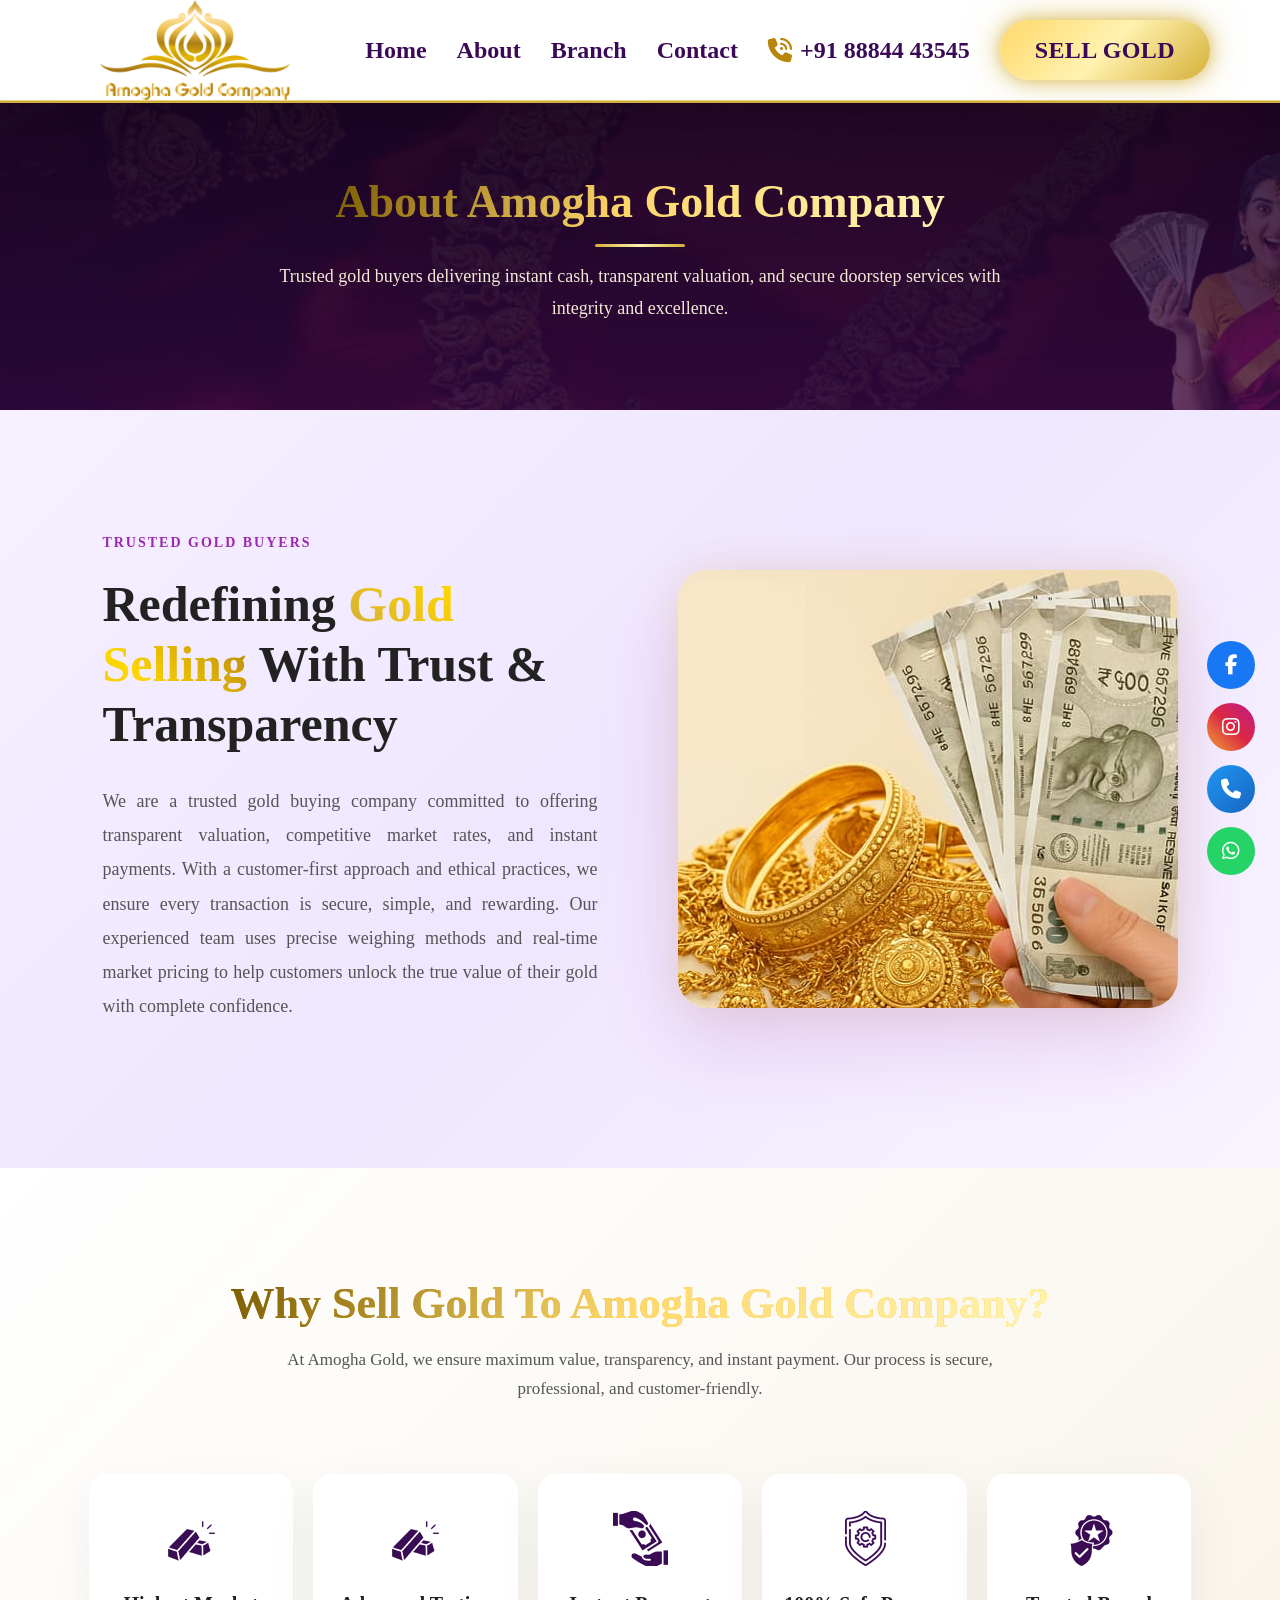
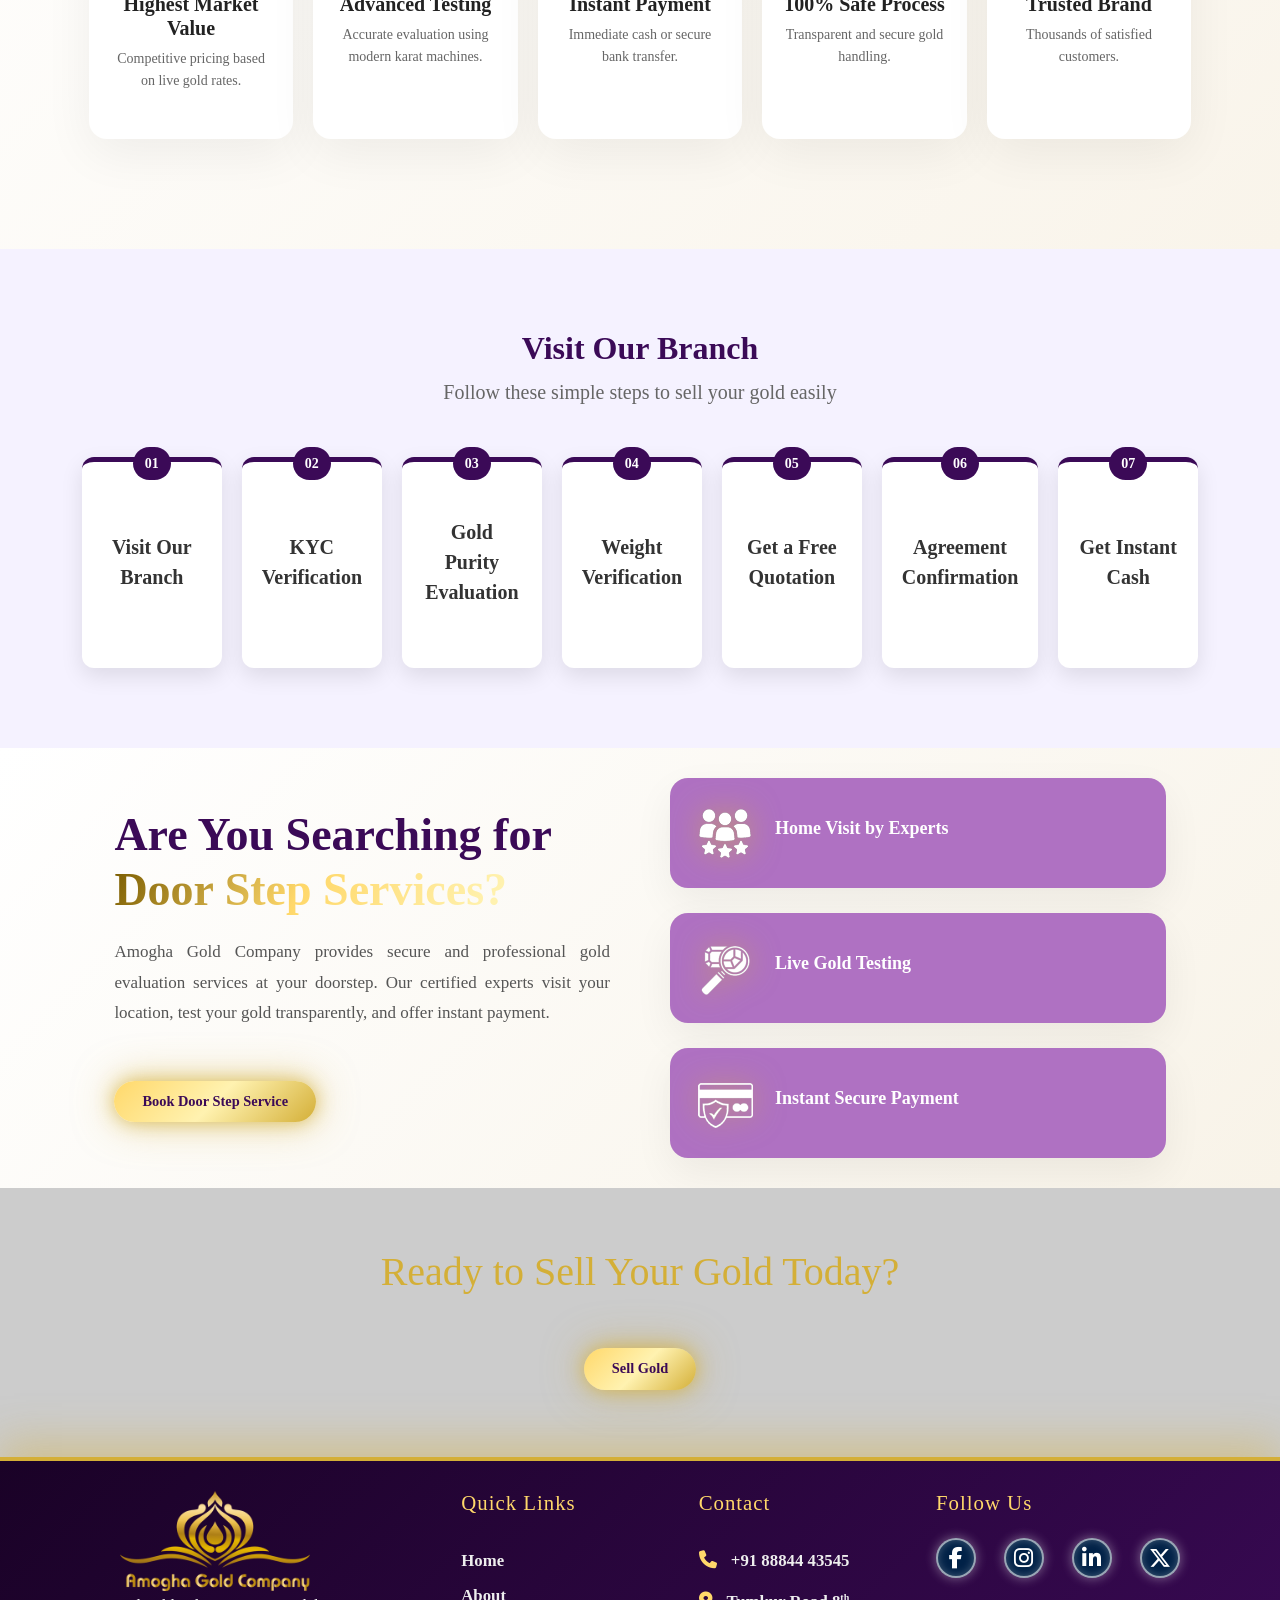
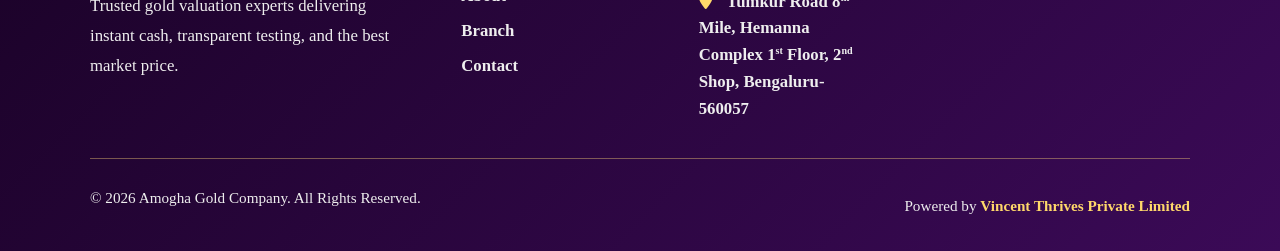
==== about.html @ a2424516 "Add unit-test suite verifying all 16 website-audit points - 78 tests across 16 audit sections (node:" ====
<!DOCTYPE html>
<html lang="en">
<head>
<meta charset="UTF-8">
<meta name="viewport" content="width=device-width, initial-scale=1.0">

<!-- Primary Meta Tags -->
<title>About Us | Trusted Gold Buyers in Bengaluru – Amogha Gold Company</title>
<meta name="description" content="About Amogha Gold Company, trusted gold buyers in Bengaluru offering transparent valuation, advanced karat testing, instant payment & doorstep service.">
<meta name="keywords" content="about Amogha Gold Company, trusted gold buyers Bengaluru, gold valuation experts, gold purity testing, doorstep gold buying">
<meta name="author" content="Amogha Gold Company">
<meta name="robots" content="index, follow">
<meta name="theme-color" content="#3d0b52">
<link rel="canonical" href="https://www.amoghagoldbuyers.com/about.html">
<link rel="icon" type="image/png" href="images/logo.png?v=2">

<!-- Open Graph -->
<meta property="og:type" content="website">
<meta property="og:site_name" content="Amogha Gold Company">
<meta property="og:title" content="About Us | Trusted Gold Buyers in Bengaluru – Amogha Gold Company">
<meta property="og:description" content="Trusted gold buyers in Bengaluru offering transparent valuation, advanced karat testing, instant payment and doorstep service.">
<meta property="og:url" content="https://www.amoghagoldbuyers.com/about.html">
<meta property="og:image" content="https://www.amoghagoldbuyers.com/images/banner-1.jpg">
<meta property="og:image:alt" content="Amogha Gold Company – Gold Buyers in Bengaluru">
<meta property="og:locale" content="en_IN">

<!-- Twitter -->
<meta name="twitter:card" content="summary_large_image">
<meta name="twitter:title" content="About Us | Trusted Gold Buyers in Bengaluru – Amogha Gold Company">
<meta name="twitter:description" content="Transparent valuation, advanced karat testing, instant payment and doorstep gold buying in Bengaluru.">
<meta name="twitter:image" content="https://www.amoghagoldbuyers.com/images/banner-1.jpg">

<!-- Performance: preconnect -->
<link rel="preconnect" href="https://fonts.googleapis.com">
<link rel="preconnect" href="https://fonts.gstatic.com" crossorigin>
<link rel="preconnect" href="https://cdnjs.cloudflare.com" crossorigin>

<!-- Styles -->
<link rel="stylesheet" href="css/index.css">
<link rel="stylesheet" href="css/bootstrap.min.css">
<link rel="stylesheet" href="css/seo.css?v=15">
<link href="https://fonts.googleapis.com/css2?family=Poppins:wght@300;400;600;700&display=swap" rel="stylesheet">

<!-- Font Awesome (non-render-blocking) -->
<link rel="preload" as="style" href="https://cdnjs.cloudflare.com/ajax/libs/font-awesome/4.7.0/css/font-awesome.min.css" onload="this.onload=null;this.rel='stylesheet'">
<link rel="preload" as="style" href="https://cdnjs.cloudflare.com/ajax/libs/font-awesome/6.5.0/css/all.min.css" onload="this.onload=null;this.rel='stylesheet'">
<noscript>
  <link rel="stylesheet" href="https://cdnjs.cloudflare.com/ajax/libs/font-awesome/4.7.0/css/font-awesome.min.css">
  <link rel="stylesheet" href="https://cdnjs.cloudflare.com/ajax/libs/font-awesome/6.5.0/css/all.min.css">
</noscript>

<!-- Google Analytics (GA4) — replace G-XXXXXXXXXX with your Measurement ID -->
<script async src="https://www.googletagmanager.com/gtag/js?id=G-XXXXXXXXXX"></script>
<script>
  window.dataLayer = window.dataLayer || [];
  function gtag(){dataLayer.push(arguments);}
  gtag('js', new Date());
  gtag('config', 'G-XXXXXXXXXX');
</script>

<!-- Structured Data (JSON-LD) -->
<script type="application/ld+json">
{
  "@context": "https://schema.org",
  "@type": "JewelryStore",
  "@id": "https://www.amoghagoldbuyers.com/#business",
  "name": "Amogha Gold Company",
  "image": "https://www.amoghagoldbuyers.com/images/logo.png",
  "url": "https://www.amoghagoldbuyers.com/",
  "telephone": "+91-88844-43545",
  "priceRange": "₹₹",
  "description": "Trusted gold buyers in Bengaluru offering transparent valuation, best market rates, instant cash, pledged-gold release and doorstep service.",
  "address": {
    "@type": "PostalAddress",
    "streetAddress": "Tumkur Road, 8th Mile, Hemanna Complex, 1st Floor, 2nd Shop",
    "addressLocality": "Bengaluru",
    "addressRegion": "Karnataka",
    "postalCode": "560057",
    "addressCountry": "IN"
  },
  "geo": { "@type": "GeoCoordinates", "latitude": 13.0458177, "longitude": 77.5047714 },
  "openingHoursSpecification": [{
    "@type": "OpeningHoursSpecification",
    "dayOfWeek": ["Monday","Tuesday","Wednesday","Thursday","Friday","Saturday"],
    "opens": "10:00",
    "closes": "20:00"
  }]
}
</script>
</head>

<body>

<header class="luxury-header">
  <div class="header-container">

    <a href="index.html" class="logo-area home-link">
     <img src="images/logo.png?v=2" class="header-logo" width="250" height="100" decoding="async" fetchpriority="high"  alt="Amogha Gold Company Logo">
    </a>

    <!-- MOBILE MENU BUTTON -->
    <div class="menu-toggle" id="menuToggle">
      <span></span>
      <span></span>
      <span></span>
    </div>

    <!-- MENU -->
    <nav class="nav-menu" id="mobileMenu">
      <a href="index.html">Home</a>
      <a href="about.html">About</a>
      <a href="branch.html">Branch</a>
      <a href="contact.html">Contact</a>
      <a href="tel:+918884443545" class="header-phone"><i class="fa-solid fa-phone-volume"></i> +91 88844 43545</a>
      <a href="tel:+918884443545" class="header-btn">SELL GOLD</a>
    </nav>

  </div>
</header>

<!-- HERO SECTION -->
<section class="about-hero">
  <div class="hero-content">
    <h1><span class="gold-text">About Amogha Gold Company</span></h1>
    <p>
      Trusted gold buyers delivering instant cash, transparent valuation,
      and secure doorstep services with integrity and excellence.
    </p>
  </div>
</section>

<section class="luxury-about">

  <div class="luxury-container">

    <!-- LEFT CONTENT -->
    <div class="luxury-content">

      <span class="luxury-tag">Trusted Gold Buyers</span>

      <h2 class="lux-heading">
        Redefining <span class="gold-text">Gold Selling</span>
        With Trust &amp; Transparency
      </h2>

      <p>
        We are a trusted gold buying company committed to offering transparent valuation, competitive market rates, and
        instant payments. With a customer-first approach and ethical practices, we ensure every transaction is secure, simple,
        and rewarding. Our experienced team uses precise weighing methods and real-time market pricing to help customers
        unlock the true value of their gold with complete confidence.
      </p>
    </div>

    <!-- RIGHT IMAGE -->
    <div class="luxury-image">
      <div class="image-wrapper">
        <img src="images/inside-about.jpg" alt="Inside Amogha Gold Company – transparent gold valuation and testing in Bengaluru" width="500" height="438" loading="lazy" decoding="async">
      </div>
    </div>

  </div>

</section>

<section class="why-sell-gold">
  <div class="container">

    <div class="section-header">
       <h2><span class="gold-text">Why Sell Gold To Amogha Gold Company?</span></h2>
      <p>
        At Amogha Gold, we ensure maximum value, transparency, and instant payment.
        Our process is secure, professional, and customer-friendly.
      </p>
    </div>

    <div class="sell-row">

      <div class="sell-card">
        <div class="icon">
          <img src="images/abt-icon-1.png" alt="Highest market value for gold" width="55" height="55" loading="lazy" decoding="async">
        </div>
        <h4>Highest Market Value</h4>
        <p>Competitive pricing based on live gold rates.</p>
      </div>

      <div class="sell-card">
        <div class="icon">
          <img src="images/abt-icon-2.png" alt="Advanced karat gold testing" width="55" height="55" loading="lazy" decoding="async">
        </div>
        <h4>Advanced Testing</h4>
        <p>Accurate evaluation using modern karat machines.</p>
      </div>

      <div class="sell-card">
        <div class="icon">
          <img src="images/abt-icon-3.png" alt="Instant payment for gold" width="55" height="55" loading="lazy" decoding="async">
        </div>
        <h4>Instant Payment</h4>
        <p>Immediate cash or secure bank transfer.</p>
      </div>

      <div class="sell-card">
        <div class="icon">
          <img src="images/abt-icon-4.png" alt="100% safe gold handling process" width="55" height="55" loading="lazy" decoding="async">
        </div>
        <h4>100% Safe Process</h4>
        <p>Transparent and secure gold handling.</p>
      </div>

      <div class="sell-card">
        <div class="icon">
          <img src="images/abt-icon-5.png" alt="Trusted gold buying brand" width="55" height="55" loading="lazy" decoding="async">
        </div>
        <h4>Trusted Brand</h4>
        <p>Thousands of satisfied customers.</p>
      </div>

    </div>

  </div>
</section>

<section class="amogha-process">
  <div class="container">

    <h2 class="amogha-title">Visit Our Branch</h2>
    <p class="amogha-subtitle">Follow these simple steps to sell your gold easily</p>

    <div class="amogha-steps">

      <div class="amogha-step">
        <div class="amogha-number">01</div>
        <p>Visit Our Branch</p>
      </div>

      <div class="amogha-step">
        <div class="amogha-number">02</div>
        <p>KYC Verification</p>
      </div>

      <div class="amogha-step">
        <div class="amogha-number">03</div>
        <p>Gold Purity Evaluation</p>
      </div>

      <div class="amogha-step">
        <div class="amogha-number">04</div>
        <p>Weight Verification</p>
      </div>

      <div class="amogha-step">
        <div class="amogha-number">05</div>
        <p>Get a Free Quotation</p>
      </div>

      <div class="amogha-step">
        <div class="amogha-number">06</div>
        <p>Agreement Confirmation</p>
      </div>

      <div class="amogha-step">
        <div class="amogha-number">07</div>
        <p>Get Instant Cash</p>
      </div>

    </div>

  </div>
</section>

<section class="doorstep-service">
  <div class="container">

    <div class="doorstep-content">

      <!-- LEFT SIDE -->
      <div class="door-left">
        <h2>Are You Searching for <span class="gold-text">Door Step Services?</span></h2>
        <p>
          Amogha Gold Company provides secure and professional gold evaluation
          services at your doorstep. Our certified experts visit your location,
          test your gold transparently, and offer instant payment.
        </p>

        <a href="contact.html" class="lux-shine-btn premium-btn">Book Door Step Service</a>
      </div>

      <!-- RIGHT SIDE -->
      <div class="door-right">

        <div class="service-card">
          <img src="images/icon-1.png" alt="Home visit by gold experts" width="60" height="60" loading="lazy" decoding="async">
          <h4>Home Visit by Experts</h4>
        </div>

        <div class="service-card">
          <img src="images/icon-2.png" alt="Live gold testing at your doorstep" width="60" height="60" loading="lazy" decoding="async">
          <h4>Live Gold Testing</h4>
        </div>

        <div class="service-card">
          <img src="images/icon-3.png" alt="Instant secure payment at your doorstep" width="60" height="60" loading="lazy" decoding="async">
          <h4>Instant Secure Payment</h4>
        </div>

      </div>

    </div>

  </div>
</section>



<!-- STORY SECTION -->
<!-- <section class="about-story">
  <div class="about-container">
    <div class="about-image">
      <img src="images/about-gold.jpg" alt="Amogha Gold">
    </div>
    <div class="about-text">
      <h2>Our Legacy of Trust & Transparency</h2>
      <p>
        At Amogha Gold Company, we believe gold represents trust,
        security, and value. We ensure transparent evaluation and
        fair pricing based on live market rates.
      </p>
      <p>
        Our expert team provides safe gold testing, instant payments,
        and professional service both at our branch and doorstep.
      </p>
    </div>
  </div>
</section> -->

<!-- FEATURES SECTION -->
<!-- <section class="about-features">

  <div class="feature-box">
    <h3>100% Transparent Valuation</h3>
    <p>Live gold rate pricing with zero hidden charges.</p>
  </div>

  <div class="feature-box">
    <h3>Instant Cash Payment</h3>
    <p>Immediate payment after secure gold evaluation.</p>
  </div>

  <div class="feature-box">
    <h3>Doorstep Services</h3>
    <p>Safe gold testing at your home with complete privacy.</p>
  </div>

</section> -->

<!-- VISION & MISSION -->
<!-- <section class="vision-mission">

  <div class="vm-box">
    <h2>Our Vision</h2>
    <p>
      To become the most trusted gold buying company by delivering secure,
      ethical, and transparent financial solutions.
    </p>
  </div>

  <div class="vm-box">
    <h2>Our Mission</h2>
    <p>
      To provide fair valuation, instant liquidity, and premium service
      with honesty and professionalism.
    </p>
  </div>

</section> -->

<!-- CTA -->
<section class="about-cta">
  <h2>Ready to Sell Your Gold Today?</h2>
  <a href="tel:+918884443545" class="lux-shine-btn premium-btn">Sell Gold</a>
</section>

<!-- JS LINK -->
<script src="js/index.js" defer></script>



<footer class="lux-footer">

  <div class="lux-footer-wrap">

    <!-- BRAND -->
   <div class="footer-brand">
      <img src="images/logo.png?v=2" alt="Amogha Gold Company" class="footer-logo" width="250" height="100" loading="lazy" decoding="async"><br>
    
      <p>
        Trusted gold valuation experts delivering instant cash,
        transparent testing, and the best market price.
      </p>
    </div>

    <!-- QUICK LINKS -->
    <div class="footer-links">
      <h4>Quick Links</h4> 
      <a href="index.html">Home</a>
      <a href="about.html">About</a>
      <a href="branch.html">Branch</a>
      <a href="contact.html">Contact</a>
    </div>

    <!-- SERVICES -->
    <!-- CONTACT INFO -->
<div class="footer-contact">
  <h4>Contact</h4>

  <a href="tel:+918884443545">
    <i class="fa-solid fa-phone"></i> +91 88844 43545
  </a>

  <!-- <a href="mailto:info@amoghgoldcompany.com">
    <i class="fa-solid fa-envelope"></i>Email
  </a> -->

  <a href="#">
  <i class="fa-solid fa-location-dot"></i>
  Tumkur Road 8<sup>th</sup> Mile, Hemanna Complex 1<sup>st</sup> Floor, 2<sup>nd</sup> Shop, Bengaluru-560057
</a>

</span>
</div>


    <!-- SOCIAL -->
    <div class="footer-social">
      <h4>Follow Us</h4>
      <div class="social-icons">
        <a href="#"><i class="fa-brands fa-facebook-f"></i></a>
        <a href="#"><i class="fa-brands fa-instagram"></i></a>
        <a href="#"><i class="fa-brands fa-linkedin-in"></i></a>
        <a href="#"><i class="fa-brands fa-x-twitter"></i></a>
                 
      </div>
      </div>

  </div>

  <!-- BOTTOM BAR -->
  <div class="footer-bottom">
    <p>© 2026 Amogha Gold Company. All Rights Reserved.</p>
    <span>
      Powered by
      <a href="https://vincentthrives.com" target="_blank" class="site-link">
        <strong>Vincent Thrives Private Limited</strong>
      </a>
    </span>
  </div>

</footer>

<!-- FLOATING SOCIAL ICONS -->
<div class="social-float" aria-label="Quick contact">
  <a href="https://www.facebook.com/profile.php?id=61590676443915" class="sf-fb" target="_blank" rel="noopener" aria-label="Facebook"><i class="fa-brands fa-facebook-f"></i></a>
  <a href="https://www.instagram.com/amoghagoldcompanypvtltd/" class="sf-ig" target="_blank" rel="noopener" aria-label="Instagram"><i class="fa-brands fa-instagram"></i></a>
  <a href="tel:+918884443545" class="sf-call" aria-label="Call us"><i class="fa-solid fa-phone"></i></a>
  <a href="https://wa.me/+918884443545" target="_blank" rel="noopener" class="wa-link" aria-label="WhatsApp"><div class="waicon"><i class="fa-brands fa-whatsapp" title="WhatsApp"></i><span class="sr-only">WhatsApp</span></div></a>
</div>



</body>
</html>
---- css/index.css ----
:root{
  --purple:#b36ddb;
  --dark:#050008;
  --gold: linear-gradient(
    120deg,
    #7a5c00,
    #ffd86a,
    #fff2b0,
    #d4af37,
    #b8962e,
    #fff2b0,
    #ffd86a
  );
}

.header-btn,
.lux-shine-btn,
.pro-btn,
.reverse-btn,
.about-pro-btn,
.lux-btn,
.cash-btn,
.cash-creative-btn {
  color:#3b0a57 !important;
  text-decoration:none;
}

/* hover */
.header-btn:hover,
.lux-shine-btn:hover,
.pro-btn:hover,
.reverse-btn:hover,
.about-pro-btn:hover,
.lux-btn:hover,
.cash-btn:hover,
.cash-creative-btn:hover {
  color:#3b0a57 !important;
}

/* click / focus (THIS removes blue) */
.header-btn:active,
.header-btn:focus,
.lux-shine-btn:active,
.lux-shine-btn:focus,
.pro-btn:active,
.pro-btn:focus,
.reverse-btn:active,
.reverse-btn:focus,
.about-pro-btn:active,
.about-pro-btn:focus,
.lux-btn:active,
.lux-btn:focus,
.cash-btn:active,
.cash-btn:focus,
.cash-creative-btn:active,
.cash-creative-btn:focus {
  color:#3b0a57 !important;
  outline:none;
  box-shadow:none;
}

.header-btn{
  position:relative;
  overflow:hidden;
}

/* Shine sweep */
.header-btn::before{
  content:"";
  position:absolute;
  top:0;
  left:-120%;
  width:120%;
  height:100%;
  background:linear-gradient(
    120deg,
    transparent,
    rgba(255,255,255,.85),
    transparent
  );
  animation:headerShine 2.8s infinite;
}

@keyframes headerShine{
  0%{ left:-120%; }
  50%{ left:120%; }
  100%{ left:120%; }
}



/* ===== EMPRINT LUXURY FONT FAMILY ===== */

@font-face {
  font-family: "EMprint";
  src: url("../fonts/EMprint-Light.woff2") format("woff2");
  font-weight: 300;
  font-style: normal;
}

@font-face {
  font-family: "EMprint";
  src: url("../fonts/EMprint-Regular.woff2") format("woff2");
  font-weight: 400;
  font-style: normal;
}

@font-face {
  font-family: "EMprint";
  src: url("../fonts/EMprint-Semibold.woff2") format("woff2");
  font-weight: 600;
  font-style: normal;
}

@font-face {
  font-family: "EMprint";
  src: url("../fonts/EMprint-Bold.woff2") format("woff2");
  font-weight: 700;
  font-style: normal;
} 


*{
  margin:0;
  padding:0;
  box-sizing:border-box;
  font-family: "EMprint";

}
h1,h2,h3,h4{
  font-weight:700;
}

p,span,a{
  font-weight:400;
}

.small-text{
  font-weight:300;
}


body{
  background:black;
  color:white;
}

/* GOLD SHINE */
.gold-text{
  background:var(--gold);
  background-size:300%;
  -webkit-background-clip:text;
  -webkit-text-fill-color:transparent;
  animation:shine 5s linear infinite;
  font-weight:700;
}

.gold-btn{
  background:var(--gold);
  background-size:300%;
  animation:shine 5s linear infinite;
  color:black;
  padding:14px 40px;
  border:none;
  border-radius:30px;
  font-weight:700;
  cursor:pointer;
  box-shadow:0 0 12px rgba(255,215,120,.7);
}

@keyframes shine{
  0%{background-position:0%}
  100%{background-position:300%}
}

/* NAVBAR */
.navbar{
  background:linear-gradient(90deg,var(--purple),#7b18a9);
  padding:25px 80px;
  display:flex;
  justify-content:space-between;
  align-items:center;
  box-shadow:0 4px 25px rgba(0,0,0,.6);
}

/* LOGO BIGGER */
.logo{
  font-size:2.2rem;
  letter-spacing:2px;
}
.home-link{
  text-decoration:none;
  display:flex;
  align-items:center;
  gap:12px;
}

.home-link:hover{
  transform:scale(1.05);
}

/* MENU STYLE */
.menu{
  display:flex;
  gap:45px;
}

.menu a{
  position:relative;
  color:white;
  font-size:1.2rem;
  font-weight:600;
  text-decoration:none;
  padding:6px 0;
  transition:.3s ease;
}

/* GOLD UNDERLINE ANIMATION */
.menu a::after{
  content:"";
  position:absolute;
  left:0;
  bottom:-6px;
  width:0%;
  height:3px;
  background:linear-gradient(90deg,#ffd86a,#d4af37);
  box-shadow:0 0 12px #ffd86a;
  transition:.4s ease;
}


/* ===== HEADER SCROLL EFFECT ===== */

.luxury-header.scrolled{
  background:linear-gradient(90deg,#3b0a57,#6B2F8A);
  backdrop-filter:none;
  padding:0px 0;
  border-bottom:2px solid #d4af37;
  box-shadow:0 8px 35px rgba(212,175,55,.4);
}

/* Shrink header content slightly */
.luxury-header.scrolled .header-container{
  padding:0px 70px;
}

.luxury-header.scrolled .logo{
  font-size:1.7rem;
}

.luxury-header.scrolled .header-logo{
  width:38px;
  height:38px;
}

/* ===== ULTRA LUXURY SCROLL EFFECT ===== */

.luxury-header.scrolled{
  background:linear-gradient(90deg,#2a053f,#6B2F8A);
  padding:0px 0;
  border-bottom:3px solid #d4af37;
  box-shadow:
    0 10px 40px rgba(212,175,55,.6),
    inset 0 -2px 10px rgba(255,215,120,.4);
  transform:translateY(0);
  animation:slideDown .45s ease;
}

/* Smooth drop animation */
@keyframes slideDown{
  from{
    transform:translateY(-25px);
    opacity:0;
  }
  to{
    transform:translateY(0);
    opacity:1;
  }
}

/* Logo shrink + glow */
.luxury-header.scrolled .header-logo{
      width: 250px;
    height: 100px;
    object-fit: contain;
 
}

.luxury-header.scrolled .logo{
  font-size:2.0rem;
}

/* Menu glow on scroll */
.luxury-header.scrolled .nav-menu a{
  color:#ffd86a
}

.luxury-header.scrolled .nav-menu a:hover{
  text-shadow:0 0 12px #ffd86a;
}

/* SELL NOW becomes royal CTA */
.luxury-header.scrolled .header-btn{
  box-shadow:
    0 0 18px rgba(212,175,55,.9),
    0 0 45px rgba(212,175,55,.7);
  transform:scale(1.05);
}
/* ===== FORCE SCROLL COLOR CHANGE ===== */

.luxury-header{
  position:fixed;
  top:0;
  width:100%;
  z-index:999;
  backdrop-filter:blur(12px);
  background:rgba(10,0,20,0.6);
  transition:all .4s ease;
}

/* THIS WILL DEFINITELY CHANGE COLOR */
.luxury-header.scrolled{
  background:#3b0a57 !important;   /* solid purple */
  backdrop-filter:none !important; /* remove glass */
  border-bottom:3px solid #d4af37;
  box-shadow:0 8px 30px rgba(212,175,55,.5);
}




/* ================= BANNER SLIDER ================= */

.slide::before{
  content:"";
  position:absolute;
  inset:0;
  background:
    linear-gradient(
      rgba(0, 0, 0, 0),
      rgba(59, 10, 87, 0)
    );
}

.slideContent{
 animation: fadeUp 2.8s ease;
}

@keyframes fadeUp{
  from{
    opacity:0;
    transform:translateY(50px);
  }
  to{
    opacity:1;
    transform:translateY(0);
  }
}

.slider{
  position:relative;
  height:100vh;   /* FULL SCREEN */
  width:100%;
  overflow:hidden;
}


.slide{
  position:absolute;
  width:100%;
  height:100%;
  background-size:cover;
  background-position:center;
  opacity:0;
  transition:opacity 1s ease;
  display:flex;
  align-items:center;
  justify-content:flex-start;
  padding-left:80px;
}

.slide.active{
  opacity:1;
}

.slide::before{
  content:"";
  position:absolute;
  inset:0;
}

.slideContent{
  position:relative;
  text-align:left;
  z-index:2;
  max-width:600px;
}

.slideContent h2{
  font-size:4.0rem;
  margin-bottom:15px;
}

.white{
  color:white;
}

.slideContent p{
  font-size:1.2rem;
  color:#eee;
}

.hero p{
  margin:20px 0;
  max-width:600px;
  font-size: 30px;
}

/* ===== SLIDER CONTROLS ===== */

.slider-controls{
  position:absolute;
  top:50%;
  width:100%;
  display:flex;
  justify-content:space-between;
  padding:0 50px;
  transform:translateY(-50%);
  z-index:20;
}

.slider-controls button{
  width:50px;
  height:50px;
  border-radius:50%;
  border:2px solid #ffd86a;

  background:transparent;   /* transparent default */
  color:#ffd86a;            /* gold icon */

  font-size:22px;
  cursor:pointer;
  transition:.35s ease;
}

/* HOVER EFFECT */
.slider-controls button:hover{
  background:#ffd86a;       /* gold background */
  color:#3b0a57;            /* purple icon */
  transform:scale(1.15);
  box-shadow:0 0 25px rgba(212,175,55,.9);
}
.slider-controls .prev{
  position:absolute;
  left:10px;   /* adjust distance */
}

.slider-controls .next{
  position:absolute;
  right:10px;
}





/* DOTS */
.slider-dots{
  position:absolute;
  bottom:25px;
  width:100%;
  display:flex;
  justify-content:center;
  gap:12px;
  z-index:5;
}

.dot{
  width:14px;
  height:14px;
  background:#fff;
  opacity:.6;
  border-radius:50%;
  cursor:pointer;
}

.dot.active{
  background:#ffd86a;
  opacity:1;
  box-shadow:0 0 12px #ffd86a;
}




/* SECTIONS */
/* section{
  padding:20px 60px;
} */

.title{
  text-align:center;
  font-size:2.2rem;
  margin-bottom:45px;
}

/* CARDS */
.cards{
  display:grid;
  grid-template-columns:repeat(auto-fit,minmax(250px,1fr));
  gap:30px;
}

.card{
  background:linear-gradient(160deg,#2a053f,#0f0017);
  padding:35px;
  border:1px solid rgba(212,175,55,.4);
  border-radius:18px;
  text-align:center;
  transition:.3s;
}

.card:hover{
  box-shadow:0 0 25px rgba(212,175,55,.7);
  transform:translateY(-6px);
}



/* ================= POPUP MODAL ================= */

#popupOverlay{
  position:fixed;
  top:0;
  left:0;
  width:100%;
  height:100%;
  background:rgba(0,0,0,0.8);
  display:none;
  justify-content:center;
  align-items:center;
  z-index:9999;
}

.popupBox{
  width:700px;
  max-width:95%;
  display:flex;
  background:white;
  border-radius:12px;
  overflow:hidden;
}

/* LEFT FORM */
.popupLeft{
  width:50%;
  padding:30px;
  color:#000;
}

.popupLeft h2{
  margin-bottom:20px;
  color:#3b0a57;
}

.popupLeft label{
  display:block;
  margin-top:10px;
  font-weight:600;
}

.popupLeft input{
  width:100%;
  padding:10px;
  margin-top:5px;
  border:1px solid #ccc;
  border-radius:6px;
}

.popupBtn{
  margin-top:20px;
  width:100%;
}

.popupCall{
  margin-top:20px;
  background:#b8962e;
  color:white;
  text-align:center;
  padding:10px;
  border-radius:8px;
  font-weight:700;
}

/* RIGHT IMAGE */
.popupRight{
  width:50%;
  position:relative;
  background:#000;
}

.popupRight img{
  width:100%;
  height:100%;
  object-fit:cover;
}

.closeBtn{
  position:absolute;
  top:10px;
  right:10px;
  background:#000;
  color:white;
  padding:5px 10px;
  cursor:pointer;
  border-radius:50%;
}

.popupTitle{
  display:flex;
  align-items:center;
  gap:10px;
  color:#3b0a57;
}

.popupLogo{
  width:40px;
  height:40px;
  object-fit:contain;
}



.service-text p{
  font-size:1.1rem;
  margin-bottom:18px;
}

/* GOLD LINK */
.more-link{
  color:#d4af37;
  font-weight:700;
  text-decoration:none;
  position:relative;
}

.more-link::after{
  content:"";
  position:absolute;
  left:0;
  bottom:-5px;
  width:0%;
  height:2px;
  background:#d4af37;
  transition:.4s;
}

.more-link:hover::after{
  width:100%;
}

/* IMAGE */
.service-card img{
  width:230px;
  filter:drop-shadow(0 0 15px rgba(212,175,55,.6));
}
.highlight-title{
  text-align:center;
  font-size:2.1rem;
  padding:20px;
  border:3px solid #d4af37;
  border-radius:15px;
  color:#6B2F8A;
  box-shadow:0 0 20px rgba(212,175,55,.5);
}
/* ===== PURPLE GOLD BANNER ===== */

.highlight-banner{
  background:
    linear-gradient(rgba(59,10,87,.85), rgba(59,10,87,.85)),
    url('gold-bg.jpg');
  background-size:cover;
  background-position:center;
  padding:120px 20px;
  text-align:center;
  color:white;
}

.banner-content h2{
  font-size:3.5rem;
  margin-bottom:20px;
}

.banner-content p{
  max-width:800px;
  margin:auto;
  font-size:1.2rem;
  line-height:1.7;
}

.line{
  width:80px;
  height:3px;
  background:#d4af37;
  margin:30px auto;
  box-shadow:0 0 15px #d4af37;
}

.banner-btn{
  display:inline-block;
  padding:16px 55px;
  font-size:1.1rem;
  font-weight:800;
  letter-spacing:1.5px;
  border-radius:50px;
  text-decoration:none;
  color:#3b0a57;
  background:linear-gradient(135deg,#ffd86a,#fff2b0,#d4af37);
  box-shadow:
    0 0 15px rgba(212,175,55,.7),
    0 0 35px rgba(212,175,55,.5);
  animation:pulseGlow 2s infinite;
  transition:.3s;
}

.banner-btn:hover{
  transform:scale(1.08);
  box-shadow:
    0 0 25px rgba(212,175,55,.9),
    0 0 55px rgba(212,175,55,.8);
}

/* GOLD PULSE EFFECT */
@keyframes pulseGlow{
  0%{box-shadow:0 0 12px rgba(212,175,55,.6)}
  50%{box-shadow:0 0 35px rgba(212,175,55,.9)}
  100%{box-shadow:0 0 12px rgba(212,175,55,.6)}
}

/* ===== INSTANT CASH BACKGROUND SECTION ===== */

.cash-banner{
  position:relative;
  /* background:url("https://cdn.shopify.com/s/files/1/0507/9865/7726/files/gems-1_2048x2048.jpg?v=1682061576") no-repeat; */
  background-size:cover;
  background-position: right center; /* like your screenshot */
  min-height:520px;
  display:flex;
  align-items:center;
  text-align:center;
  color:white;
  padding:0 20px;
}


/* Dark luxury overlay */
.cash-banner::before{
  content:"";
  position:absolute;
  inset:0;
  background:rgba(59,10,87,.75);
}

.cash-content{
  position:relative;
  max-width:900px;
  margin:auto;
  z-index:2;
}


.cash-content h2{
  font-size:3.0rem;
  font-weight:800;
  margin-bottom:20px;
}

.cash-content p{
  font-size:1.2rem;
  line-height:1.7;
  margin-bottom:30px;
}

/* Gold divider */
.gold-line{
  width:90px;
  height:4px;
  background:#d4af37;
  margin:30px auto;
  box-shadow:0 0 15px #d4af37;
}

/* Highlighted CTA */
.cash-btn{
  display:inline-block;
  padding:16px 55px;
  font-weight:800;
  letter-spacing:1.5px;
  border-radius:50px;
  text-decoration:none;
  color:#3b0a57;
  background:linear-gradient(135deg,#ffd86a,#fff2b0,#d4af37);
  box-shadow:
    0 0 15px rgba(212,175,55,.7),
    0 0 40px rgba(212,175,55,.6);
  animation:pulseGold 2s infinite;
  transition:.3s;
}

.cash-btn:hover{
  transform:scale(1.1);
}

/* Glow animation */
@keyframes pulseGold{
  0%{box-shadow:0 0 12px rgba(212,175,55,.6)}
  50%{box-shadow:0 0 40px rgba(212,175,55,1)}
  100%{box-shadow:0 0 12px rgba(212,175,55,.6)}
}




/* ===== FEATURES ===== */



.features{
  background:white;
  padding:70px 60px;
  display:grid;
  grid-template-columns:repeat(auto-fit,minmax(220px,1fr));
  gap:30px;
  text-align:center;
}

.feature-box{
  background:#fff;
  padding:35px;
  border-radius:14px;
  box-shadow:0 10px 25px rgba(0,0,0,.1);
  transition:.4s;
  font-size:2rem;
}

.feature-box h4{
  color:#d4af37;
  margin:15px 0 8px;
  font-size:1.1rem;
}

.feature-box p{
  color:#3b0a57;
  font-size:1rem;
}

.feature-box:hover{
  transform:translateY(-10px);
  box-shadow:0 15px 40px rgba(0,0,0,.2);
}
.feature-icon{
  width:80px;
  height: 80px;
  margin-bottom:15px;
  filter:drop-shadow(0 0 6px rgba(212,175,55,.6));
}

.feature-box{
  display:flex;
  flex-direction:column;
  align-items:center;
}

.features{
  background:linear-gradient(135deg,#2a053f,#6B2F8A);
  padding:110px 80px;
  gap:45px;
}

/* PREMIUM FEATURE CARD */

.feature-box{
  background:rgba(255,255,255,.08);
  backdrop-filter:blur(14px);
  border:2px solid #d4af37;
  border-radius:22px;
  padding:45px 30px;
  box-shadow:
    0 0 25px rgba(212,175,55,.5),
    inset 0 0 15px rgba(255,215,120,.2);
  position:relative;
  overflow:hidden;
  transition:.45s ease;
}

/* GOLD SHINE ANIMATION */

.feature-box::before{
  content:"";
  position:absolute;
  inset:0;
  background:linear-gradient(
    120deg,
    transparent,
    rgba(255,216,106,.6),
    transparent
  );
  transform:translateX(-100%);
  transition:.9s;
}

.feature-box:hover::before{
  transform:translateX(100%);
}

/* HOVER EFFECT */

.feature-box:hover{
  transform:translateY(-15px) scale(1.06);
  box-shadow:
    0 0 45px rgba(212,175,55,.9),
    0 0 70px rgba(179,109,219,.6);
}

/* ICON GLOW */

.feature-icon{
  width:85px;
  margin-bottom:20px;
  filter:drop-shadow(0 0 12px gold);
}

/* TEXT STYLE */

.feature-box h4{
  font-size:1.4rem;
  color:#ffd86a;
  letter-spacing:1px;
  margin-bottom:8px;
}

.feature-box p{
  color:#eee;
  font-size:1.05rem;
}
/* FORCE FULL HERO BANNER */

.slider,
.hero{
  height:100vh !important;
  min-height:100vh !important;
}

.slide{
  height:100vh !important;
}
/* EXCLUDE HERO FROM GLOBAL SECTION PADDING */
.slider{
  padding:0 !important;
}
.slide{
  min-height:100vh;
}



.luxury-header{
  position:fixed;
  top:0;
  width:100%;
  z-index:999;
  backdrop-filter:blur(12px);
  background:rgba(10,0,20,0.6);
  border-bottom:2px solid rgba(212,175,55,.4);
  box-shadow:0 5px 25px rgba(0,0,0,.5);
  transition:.4s ease;
}

.header-container{
  display:flex;
  align-items:center;
  justify-content:space-between;
  padding:0px 70px;
}

.logo-area{
  display:flex;
  align-items:center;
  gap:12px;
}

.header-logo{
  width:250px;
  height:100px;
  object-fit:contain;
}

.logo{
  font-size:2rem;
  letter-spacing:2px;
}

/* NAV LINKS */

.nav-menu{
  display:flex;
  gap:40px;
}

.nav-menu a{
  position:relative;
  color:white;
  font-weight:600;
  text-decoration:none;
  font-size:1.5rem;
  transition:.3s;
}

/* GOLD HOVER UNDERLINE */

.nav-menu a::after{
  content:"";
  position:absolute;
  bottom:-6px;
  left:0;
  width:0%;
  height:3px;
  background:linear-gradient(90deg,#ffd86a,#d4af37);
  box-shadow:0 0 10px #ffd86a;
  transition:.4s;
}

.nav-menu a:hover::after{
  width:100%;
}

.nav-menu a:hover{
  color:#ffd86a;
  transform:translateY(-2px);
}

/* SELL BUTTON */

.header-btn{
  padding:12px 35px;
  border-radius:40px;
  text-decoration:none;
  font-weight:800;
  letter-spacing:1px;
  background:linear-gradient(135deg,#ffd86a,#fff2b0,#d4af37);
  color:#3b0a57;
  box-shadow:
    0 0 15px rgba(212,175,55,.7),
    0 0 35px rgba(212,175,55,.5);
  transition:.3s;
}

.header-btn:hover{
  transform:scale(1.08);
  box-shadow:
    0 0 25px rgba(212,175,55,.9),
    0 0 50px rgba(212,175,55,.8);
}


/* RIGHT SIDE ALIGNMENT */

.right-header{
  display:flex;
  align-items:center;
  gap:40px;
  margin-left:auto;
}

.nav-menu{
  justify-content:flex-end;
}



/* ===== WHY SELL SECTION ===== */

.why-sell{
  /* background:url("https://www.jewelhousechandigarh.in/images/webpimages/sell-gold-in-chandigarh.webp") no-repeat center center; */
  background-size:cover;
  padding:120px 80px;
  position:relative;
  color:white;
}

/* DARK OVERLAY */
.why-sell::before{
  content:"";
  position:absolute;
  inset:0;
  background:#b36ddb;
}

/* ===== CREATIVE INSTANT CASH SECTION ===== */

.instant-cash-creative{
  background:
    radial-gradient(circle at top left,#7a39a8,#2a053f 70%);
  padding:140px 90px;
  position:relative;
  overflow:hidden;
}

/* gold glow background blur */
.instant-cash-creative::before{
  content:"";
  position:absolute;
  width:420px;
  height:420px;
  background:rgba(255,215,120,.25);
  filter:blur(160px);
  top:-120px;
  left:-120px;
}

.cash-creative-wrap{
  display:grid;
  grid-template-columns:1.2fr 1fr;
  gap:90px;
  align-items:center;
  position:relative;
  z-index:2;
}

/* LEFT */

.cash-creative-left h2{
  font-size:3.8rem;
  margin-bottom:25px;
  color: #ffffff;
}

.cash-creative-left p{
  font-size:1.25rem;
  max-width:520px;
  line-height:1.7;
  color:#eee;
  margin-bottom:45px;
}

.cash-creative-btn{
  display:inline-block;
  padding:18px 65px;
  border-radius:55px;
  font-weight:800;
  letter-spacing:2px;
  text-decoration:none;
  color:#3b0a57;
  background:linear-gradient(135deg,#ffd86a,#fff2b0,#d4af37);
  box-shadow:
    0 0 25px rgba(212,175,55,.9),
    0 0 55px rgba(212,175,55,.7);
  transition:.35s;
}

.cash-creative-btn:hover{
  transform:scale(1.12);
}

/* RIGHT GRID */

.cash-creative-grid{
  display:grid;
  grid-template-columns:repeat(2,1fr);
  gap:28px;
}

/* CREATIVE GLASS CARD */

.creative-card{
  background:rgba(255,255,255,.1);
  backdrop-filter:blur(16px);
  border:2px solid #d4af37;
  padding:45px 30px;
  border-radius:26px;
  text-align:center;
  box-shadow:
    0 0 30px rgba(212,175,55,.6),
    inset 0 0 18px rgba(255,215,120,.2);
  transition:.45s ease;
  position:relative;
  overflow:hidden;
}

/* angled shine */

.creative-card::before{
  content:"";
  position:absolute;
  inset:0;
  background:linear-gradient(
    120deg,
    transparent,
    rgba(255,216,106,.6),
    transparent
  );
  transform:translateX(-120%);
  transition:.9s;
}

.creative-card:hover::before{
  transform:translateX(120%);
}

.creative-card:hover{
  transform:translateY(-16px) rotate(-1deg) scale(1.06);
  box-shadow:
    0 0 50px rgba(212,175,55,1),
    0 0 80px rgba(179,109,219,.8);
}

/* TEXT */

.creative-card h3{
  font-size:1.7rem;
  margin-bottom:6px;
  background:var(--gold);
  -webkit-background-clip:text;
  -webkit-text-fill-color:transparent;
}

.creative-card span{
  color:#fff;
  opacity:.9;
}





.why-amogh{
  background:#fff;
  padding:110px 80px;
}

.why-title{
  text-align:center;
  font-size:3rem;
  color:#3b0a57;
  margin-bottom:90px;
  font-weight:800;
}

.why-wrapper{
  display:grid;
  grid-template-columns:1fr 1.4fr;
  gap:90px;
  align-items:center;
}

/* LEFT IMAGE */

.why-image-box{
  position:relative;
  background:linear-gradient(135deg,#ede6ff,#ffffff);
  padding:35px;
  border-radius:30px;
  box-shadow:0 0 40px rgba(179,109,219,.4);
}

.why-image-box img{
  width:100%;
  border-radius:20px;
}

/* TAGS */

.tag{
  position:absolute;
  background:#2f49c9;
  color:white;
  padding:12px 20px;
  border-radius:12px;
  font-weight:700;
  box-shadow:0 0 15px rgba(47,73,201,.4);
  font-size:0.95rem;
}

.tag-top{
  top:-18px;
  left:30px;
}

.tag-left{
  bottom:20px;
  left:-30px;
}

.tag-right{
  top:45%;
  right:-40px;
}

/* RIGHT GRID */

.why-right{
  display:grid;
  grid-template-columns:repeat(3,1fr);
  gap:25px;
}

.why-card{
  background:#f4f2f9;
  padding:30px 20px;
  border-radius:18px;
  font-weight:700;
  color:#3b0a57;
  text-align:center;
  box-shadow:0 6px 18px rgba(0,0,0,.08);
  transition:.35s ease;
  border:2px solid transparent;
}

.why-card:hover{
  border-color:#d4af37;
  transform:translateY(-10px);
  box-shadow:0 0 25px rgba(212,175,55,.6);
}

/* BUTTON */

.why-btn{
  grid-column:1/-1;
  margin:50px auto 0;
  padding:16px 60px;
  border-radius:45px;
  background:linear-gradient(135deg,#ffd86a,#d4af37);
  color:#3b0a57;
  font-weight:800;
  text-decoration:none;
  box-shadow:0 0 25px rgba(212,175,55,.7);
  transition:.3s;
}

.why-btn:hover{
  transform:scale(1.1);
}

/* ===== HIGHLIGHT FEATURE BOXES ===== */

.why-card{
  position:relative;
  background:linear-gradient(135deg,#ffffff,#f4f1ff);
  border:2px solid #d4af37;
  box-shadow:
    0 8px 25px rgba(179,109,219,.25),
    0 0 15px rgba(212,175,55,.35);
  overflow:hidden;
}

/* GOLD SHINE LINE EFFECT */
.why-card::before{
  content:"";
  position:absolute;
  top:0;
  left:-100%;
  width:100%;
  height:100%;
  background:linear-gradient(
    120deg,
    transparent,
    rgba(255,216,106,.6),
    transparent
  );
  transition:.8s;
}

.why-card:hover::before{
  left:100%;
}

/* PREMIUM HOVER */

.why-card:hover{
  transform:translateY(-12px) scale(1.04);
  box-shadow:
    0 0 35px rgba(212,175,55,.8),
    0 0 50px rgba(179,109,219,.6);
}


/* ===== PROFESSIONAL ABOUT SECTION ===== */

.about-pro{
  background:#ffffff;
  padding:100px 90px;
}

.about-pro-container{
  display:grid;
  grid-template-columns:1fr 1.2fr;
  gap:90px;
  align-items:center;
}

/* IMAGE SIDE */

.about-pro-image{
  position:relative;
}

.about-pro-image img{
  width:100%;
  border-radius:25px;
  box-shadow:0 20px 50px rgba(0,0,0,.15);
}
.about-pro-btn{
  display:inline-block;
  padding:16px 60px;
  border-radius:50px;
  font-weight:800;
  letter-spacing:1px;
  text-decoration:none;
  color:#3b0a57;
  background:linear-gradient(135deg,#ffd86a,#fff2b0,#d4af37);
  box-shadow:
    0 0 18px rgba(212,175,55,.7),
    0 0 40px rgba(212,175,55,.5);
  transition:.35s ease;
  position:relative;
  overflow:hidden;
}

/* shine sweep animation */
.about-pro-btn::before{
  content:"";
  position:absolute;
  inset:0;
  background:linear-gradient(
    120deg,
    transparent,
    rgba(255,255,255,.7),
    transparent
  );
  transform:translateX(-120%);
  transition:.8s;
}

.about-pro-btn:hover::before{
  transform:translateX(120%);
}

.about-pro-btn:hover{
  transform:scale(1.12);
  box-shadow:
    0 0 30px rgba(212,175,55,1),
    0 0 65px rgba(212,175,55,.8);
}


/* EXPERIENCE BADGE */

.experience-badge{
  position:absolute;
  bottom:-25px;
  left:25px;
  background:#3b0a57;
  padding:18px 32px;
  border-radius:18px;
  color:white;
  box-shadow:0 0 25px rgba(212,175,55,.7);
  border:2px solid #d4af37;
}

.experience-badge h3{
  font-size:1.6rem;
  color:#ffd86a;
}

.experience-badge span{
  font-size:.95rem;
}

/* CONTENT SIDE */

.about-pro-content h2{
  font-size:3.1rem;
  margin-bottom:28px;
  color:#3b0a57;
}

.about-pro-content p{
  font-size:1.15rem;
  line-height:1.8;
  color:#333;
  margin-bottom:35px;
  max-width:600px;
  text-align: justify;
}

/* FEATURES GRID */

.about-pro-features{
  display:grid;
  grid-template-columns:1fr 1fr;
  gap:18px 30px;
  margin-bottom:45px;
}

.about-cta-row{ 
  display:flex;
  align-items:center;
  gap:22px;
  margin-top:10px;
}

/* Purple highlight button */
.doorstep-highlight{
    margin-left:100px; 
  display:flex;
  align-items:center;
  gap:10px;

  padding:20px 26px;
  border-radius:40px;

  font-weight:800;
  letter-spacing:.5px;
  font-size:1rem;

  color:#ffffff;
  background:linear-gradient(135deg,#3b0a57,#6b2f8a);

  box-shadow:
    0 0 15px rgba(107,47,138,.8),
    0 0 35px rgba(59,10,87,.7);

  animation:purpleGlow 2s infinite ease-in-out;
}

/* PNG icon */
.doorstep-icon{
  width:40px;
  height:40px;
  object-fit:contain;
  filter:brightness(0) invert(1); /* makes icon white automatically */
}

/* Luxury purple glow */
@keyframes purpleGlow{
  0%{box-shadow:0 0 12px rgba(107,47,138,.6)}
  50%{box-shadow:0 0 38px rgba(107,47,138,1)}
  100%{box-shadow:0 0 12px rgba(107,47,138,.6)}
}


.pro-feature{
  font-weight:600;
  color:#3b0a57;
  position:relative;
  padding-left:22px;
}

.pro-feature::before{
  content:"✔";
  position:absolute;
  left:0;
  color:#d4af37;
  font-weight:800;
}

.lux-testimonials{
  background:linear-gradient(135deg,#ffffff,#f4eeff);
  padding:150px 90px;
  text-align:center;
}

.lux-test-title{
  font-size:3.4rem;
  color:#3b0a57;
  font-weight:800;
  margin-bottom:12px;
}

.lux-test-sub{
  font-size:1.2rem;
  color:#c9a84a;
  font-weight:700;
  margin-bottom:90px;
}

/* SLIDER */

.lux-slider{
  max-width:900px;
  margin:auto;
  overflow:hidden;
  position:relative;
}

.lux-slider-track{
  display:flex;
  transition:transform .7s ease-in-out;
}

.lux-slide{
  min-width:100%;
  padding:20px;
}

/* CARD */

.lux-test-card{
  background:rgba(255,255,255,.9);
  backdrop-filter:blur(14px);
  padding:55px 45px;
  border-radius:36px;
  border:2px solid #d4af37;
  box-shadow:
    0 20px 45px rgba(0,0,0,.12),
    0 0 25px rgba(212,175,55,.4);
  transition:.45s ease;
}

.lux-test-card p{
  font-size:1.15rem;
  line-height:1.7;
  color:#444;
  margin-bottom:35px;
  font-style:italic;
}

.lux-test-card h4{
  font-size:1.3rem;
  color:#3b0a57;
  margin-bottom:4px;
}

.lux-test-card span{
  color:#777;
}

/* FEATURED */

.lux-test-card.highlight{
  background:linear-gradient(135deg,#3b0a57,#6b2f8a);
  color:white;
}

.lux-test-card.highlight p{ color:#eee; }
.lux-test-card.highlight h4{ color:#ffd86a; }
.lux-test-card.highlight span{ color:#ddd; }

/* DOTS */

.lux-dots{
  margin-top:45px;
}

.lux-dot{
  width:14px;
  height:14px;
  margin:0 6px;
  border-radius:50%;
  background:#ddd;
  display:inline-block;
  cursor:pointer;
  transition:.3s;
}

.lux-dot.active{
  background:#d4af37;
  box-shadow:0 0 12px #d4af37;
}


/* ===== LUXURY SHINE BUTTON EFFECT ===== */

.lux-shine-btn{
  position: relative;
  overflow: hidden;
  background: linear-gradient(135deg,#ffd86a,#fff2b0,#d4af37);
  color:#3b0a57 !important;
  padding:14px 42px;
  border-radius:45px;
  font-weight:900;
  letter-spacing:1px;
  text-decoration:none;
  box-shadow:
    0 0 18px rgba(212,175,55,.7),
    0 0 40px rgba(212,175,55,.5);
  transition:.35s ease;
}

/* moving shine sweep */
.lux-shine-btn::before{
  content:"";
  position:absolute;
  top:0;
  left:-120%;
  width:120%;
  height:100%;
  background:linear-gradient(
    120deg,
    transparent,
    rgba(255,255,255,.9),
    transparent
  );
  animation:shineMove 3s infinite;
}

/* glow pulse */
@keyframes shineMove{
  0%{ left:-120%; }
  50%{ left:120%; }
  100%{ left:120%; }
}

.lux-shine-btn:hover{
  transform:scale(1.12);
  box-shadow:
    0 0 30px rgba(212,175,55,1),
    0 0 65px rgba(212,175,55,.9);
}






/* ===== GOLD STEPS SECTION ===== */

.gold-steps{
  background:#ffffff;
  padding:0px 90px;
}

.steps-header{
  text-align:center;
  margin-bottom:80px;
}

.steps-tag{
  color:#b8962e;
  font-weight:700;
  letter-spacing:2px;
  display:block;
  margin-bottom:12px;
}

.steps-header h2{
  font-size:3rem;
  color:#3b0a57;
  font-weight:800;
  line-height:1.3;
}

/* LAYOUT */

.steps-wrapper{
  display:grid;
  grid-template-columns:1.1fr 1fr;
  gap:80px;
  align-items:center;
}

/* ACCORDION */

.steps-accordion{
  display:flex;
  flex-direction:column;
  gap:18px;
}

.step-item{
  background:#f4f0fb;
  border-radius:14px;
  overflow:hidden;
  border:2px solid transparent;
  transition:.3s ease;
}

.step-item.active{
  border-color:#d4af37;
  box-shadow:0 8px 25px rgba(212,175,55,.3);
}

.step-title{
  padding:25px 25px;
  font-weight:700;
  color:#3b0a57;
  display:flex;
  justify-content:space-between;
  cursor:pointer;
  font-size:1.5rem;
}

.step-title span{
  background:#3b0a57;
  color:#fff;
  width:26px;
  height:26px;
  border-radius:50%;
  display:flex;
  align-items:center;
  justify-content:center;
  font-size:16px;
  transition:.3s;
}

.step-item.active .step-title span{
  background:#d4af37;
  color:#3b0a57;
}

.step-content{
  max-height:0;
  overflow:hidden;
  padding:0 25px;
  background:#fff;
  transition:max-height .4s ease;
  color:#555;
  font-size:.95rem;
}

.step-item.active .step-content{
  max-height:120px;
  padding:15px 25px 20px;
}

/* IMAGE */

.steps-image img{
  height: auto;
  width:100%;
  /* border-radius:24px; */
  /* box-shadow:0 25px 60px rgba(0,0,0,.15); */
}


.step-title .arrow{
  width:34px;
  height:34px;
  border-radius:50%;
  display:flex;
  align-items:center;
  justify-content:center;

  background:#3b0a57;
  color:#ffd86a;

  font-size:20px;
  transition:.4s ease;

  box-shadow:0 0 12px rgba(212,175,55,.7);
}

/* Rotate when open */

.step-item.active .arrow{
  transform:rotate(180deg);
  background:#d4af37;
  color:#3b0a57;
  box-shadow:0 0 20px rgba(212,175,55,1);
}
.step-content{
  max-height:0;
  overflow:hidden;
  padding:0 25px;
  background:#fff;

  font-size:1.05rem;       /* bigger & cleaner */
  font-weight:500;        /* medium premium weight */
  line-height:1.7;        /* luxury spacing */
  letter-spacing:.2px;

  color:#4a4a4a;

  transition:max-height .4s ease, padding .3s ease;
}

 /* =======footer========== */

 
/* ===== LUXURY FOOTER ===== */

.lux-footer{
  background:linear-gradient(135deg,#1a0227,#3b0a57);
 padding:30px 90px 25px;
  color:white;
  border-top:4px solid #d4af37;
  box-shadow:0 -15px 40px rgba(212,175,55,.4);
}

.lux-footer-wrap{
  display:grid;
  grid-template-columns:1.8fr 1fr 1fr 1fr; /* Brand + Quick Links + Social */
  gap:70px;
  margin-bottom:35px;
  align-items:start;
}

/* BRAND */

/* .footer-brand h2{
  font-size:3rem;
  margin-bottom:18px;
} */
 .footer-logo{
    width:250px;
    height:100px;
    object-fit:contain;
}

.footer-brand p{
  color:#eee;
  line-height:1.8;
  font-size:1.05rem;
  max-width:380px;
}

/* LINKS */

.footer-links h4,
.footer-social h4{
  color:#ffd86a;
  font-size:1.3rem;
  margin-bottom:22px;
  letter-spacing:1px;
}

.footer-links{
  display:flex;
  flex-direction:column;   /* ✅ vertical */
  align-items:flex-start;  /* align left */
  gap:10px;                /* space between links */
  margin-top:0px;
}

.footer-links a{
  color:#eee;
  text-decoration:none;
  font-size:1.05rem;
  font-weight:600;
  transition:.3s ease;
  position:relative;
}

/* Gold underline hover */
.footer-links a::after{
  content:"";
  position:absolute;
  left:0;
  bottom:-5px;
  width:0%;
  height:2px;
  background:#ffd86a;
  transition:.3s ease;
}

.footer-links a:hover{
  color:#ffd86a;
  transform:translateX(6px);
}

.footer-links a:hover::after{
  width:100%;
}


/* SOCIAL ICONS */

.social-icons{
  display:flex;
  gap:18px;
}

.social-icons a{
  width:52px;
  height:52px;
  display:flex;
  align-items:center;
  justify-content:center;
  border-radius:50%;
  background:rgba(255,255,255,.12);   /* glass white */
  color:#ffffff;                      /* PURE WHITE ICON */
  font-size:22px;

  border:2px solid rgba(255,255,255,.6);

  box-shadow:
    0 0 12px rgba(255,255,255,.4),
    inset 0 0 8px rgba(255,255,255,.25);

  transition:.35s ease;
}


.social-icons a:hover{
  background:linear-gradient(135deg,#ffd86a,#d4af37);
  color:#3b0a57;

  border-color:#ffd86a;

  transform:scale(1.2) rotate(6deg);

  box-shadow:
    0 0 30px rgba(212,175,55,1),
    0 0 55px rgba(212,175,55,.9);
}



/* BOTTOM BAR */

.footer-bottom{
  border-top:1px solid rgba(255,215,120,.4);
  padding-top:28px;
  display:flex;
  justify-content:space-between;
  align-items:center;
  font-size:.95rem;
  color:#eee;
}

.footer-bottom span strong{
  color:#ffd86a;
}

.social-icons a.x-icon svg{
  transition:.35s ease;
}

.social-icons a.x-icon:hover svg{
  fill:#3b0a57;
}

/* ================= WHATSAPP STICKY ================= */

.waicon{
  position:fixed;
  bottom:25px;
  right:25px;
  width:60px;
  height:60px;
  background:#25D366;
  color:white;
  border-radius:50%;
  display:flex;
  align-items:center;
  justify-content:center;
  font-size:32px;
  box-shadow:0 0 20px rgba(37,211,102,.7);
  z-index:9999;
  transition:.3s ease;
}

.waicon:hover{
  transform:scale(1.15);
}


.site-link{
  color:#ffd86a;
  text-decoration:none;
  position:relative;
  transition:.3s ease;
}

.site-link::after{
  content:"";
  position:absolute;
  left:0;
  bottom:-4px;
  width:0%;
  height:2px;
  background:#ffd86a;
  transition:.4s ease;
}

.site-link:hover::after{
  width:100%;
}

.site-link:hover{
  text-shadow:0 0 12px rgba(255,216,106,.8);
}

/* ===== PREMIUM GOLD FEATURE SECTION ===== */

.premium-features{
  background:linear-gradient(135deg,#ffffff,#f7f1ff,#ffffff);
  padding:80px 100px;
}

.premium-grid{
  display:grid;
  grid-template-columns:repeat(4,1fr);
  gap:40px;
}
.premium-btn{
  margin-top:22px;
  display:inline-block;
  padding:12px 36px;
  font-size:0.95rem;
  letter-spacing:0px;
  border-radius:45px;
}


/* card base */
.premium-card{
  position:relative;
  height:460px;
  border-radius:30px;
  overflow:hidden;
  box-shadow:
    0 30px 70px rgba(0,0,0,.18),
    0 0 45px rgba(212,175,55,.35);
  border:3px solid rgba(212,175,55,.8);
  transition:.6s ease;
  display:flex;
  align-items:flex-end;
}

/* background images */
.card-one{
  background:url("../images/feature-1.jpg") center/cover;
  transform:translateY(40px);
}

.card-two{
  background:url("../images/feature-2.jpg") center/cover;
  
}

.card-three{
  background:url("../images/feature-3.jpg") center/cover;
  transform:translateY(40px);
}
.card-four{
  background:url("../images/feature-4.jpg") center/cover;
  ;
}

/* overlay */
/* .premium-overlay{
  position:absolute;
  inset:0;
  background:linear-gradient(
    180deg,
    rgba(212,175,55,.45),
    rgba(255, 0, 242, 0.45),
    rgba(212,175,55,.45)
  );
} */

.premium-overlay{
  position:absolute;
  inset:0;
  background:linear-gradient(
    180deg,
    rgba(123, 56, 144, 0.75) 0%,
    rgba(0,0,0,0.65) 40%,
    rgba(212,175,55,0.35) 100%
  );
}

/* content */
.premium-text{
  position:relative;
  padding:50px 45px;
  color:white;
  z-index:2;
}

.premium-text h3{
  font-size:2.8rem;
  margin-bottom:16px;
  font-weight:900;
  color:#ffd86a;
}

.premium-text p{
  font-size:1.1rem;
  line-height:1.3;
  max-width:320px;
}

/* hover animation */
.premium-card:hover{
  transform:translateY(-18px) scale(1.06);
  box-shadow:
    0 45px 100px rgba(212,175,55,.8),
    0 0 80px rgba(179,109,219,.6);
}

/* shine sweep */
.premium-card::before{
  content:"";
  position:absolute;
  inset:0;
  background:linear-gradient(
    120deg,
    transparent,
    rgba(255,255,255,.35),
    transparent
  );
  transform:translateX(-120%);
  transition:1.2s;
}

.premium-card:hover::before{
  transform:translateX(120%);
}



body{
  font-family: "EMprint", system-ui, sans-serif !important;
}


/*=========Testimonials===========*/


.amg-testimonials{
  padding:80px 80px;
  text-align:center;
  background:#fff;
}

.amg-test-tag{
  color:#d4af37;
  letter-spacing:2px;
  font-weight:600;
}

.amg-test-title{
  font-size:48px;
  margin:20px 0 70px;
  color:#3b0a57;
}

.amg-slider-box{
  position:relative;
  overflow:hidden;
}

.amg-slider-track{
  display:flex;
  gap:30px;
  cursor:grab;

  
}

.amg-slider-track.dragging{
  animation-play-state: paused;
}

.amg-test-card{
  width:360px;
  min-width:360px;
  max-width:360px;

  background:#ded6e9;
  padding:40px 35px;
  border-radius:22px;

  flex:0 0 360px;
}

.amg-slider-track{
  display:flex;
  gap:30px;
  cursor:grab;
  transition:transform .6s ease;
  width:max-content;
}

.amg-slider-box{
  overflow:hidden;
}



.amg-test-card p{
  color:#555;
  font-size:18px;
  margin-bottom:30px;
  text-align: justify;
}

.amg-user{
  display:flex;
  align-items:center;
  gap:15px;
}

.amg-user img{
  width:55px;
  height:55px;
  border-radius:50%;
}

.amg-user strong{
  color:#d4af37;
  display:block;
}

.amg-user span{
  font-size:14px;
  color:#16324f;
}

.amg-nav{
  position:absolute;
  top:50%;
  transform:translateY(-50%);
  background:none;
  border:none;
  font-size:40px;
  color:#ccc;
  cursor:pointer;
}

.amg-prev{ left:10px }
.amg-next{ right:10px; }
.amg-nav{
  z-index:10;
}


.amg-dots{
  margin-top:40px;
}

.amg-dots span{
  width:10px;
  height:10px;
  background:#ccc;
  display:inline-block;
  border-radius:50%;
  margin:0 6px;
  cursor:pointer;
}

.amg-dots .active{
  background:#000;
}

/* ===== DIAMOND LUXURY SECTION ===== */

.gold-diamond{
  background:#330a4a;
  padding:60px 100px;
  color:white;
  position:relative;
  overflow:hidden;
}

/* diagonal gold beam */

.gold-diamond::before{
  content:"";
  position:absolute;
  width:120%;
  height:320px;
  background:linear-gradient(90deg,transparent,rgba(255,215,120,.35),transparent);
  transform:rotate(-6deg);
  top:25%;
  left:-10%;
  filter:blur(80px);
}

.diamond-wrap{
  max-width:1400px;
  margin:auto;
  display:grid;
  grid-template-columns:1.1fr 1fr;
  gap:130px;
  align-items:center;
  position:relative;
  z-index:2;
}

/* LEFT CONTENT */

.diamond-tag{
  color:#ffd86a;
  font-weight:800;
  letter-spacing:3px;
  display:block;
  margin-bottom:22px;
}

.diamond-content h1{
  font-size:4.3rem;
  line-height:1.05;
  margin-bottom:26px;
}

.diamond-content p{
  font-size:1.25rem;
  line-height:1.8;
  max-width:560px;
  color:#ddd;
  margin-bottom:55px;
  text-align: justify;
}

/* FEATURE LIST */

.diamond-features{
  display:grid;
  grid-template-columns:1fr 1fr;
  gap:18px 40px;
  margin-bottom:70px;
  font-weight:600;
  color:#fff;
}

.diamond-features div{
  position:relative;
  padding-left:22px;
}

.diamond-features div::before{
  content:"✔";
  position:absolute;
  left:0;
  color:#d4af37;
  font-weight:800;
}

/* CTA */

.diamond-btn{
  display:inline-block;
  padding:22px 85px;
  border-radius:70px;
  font-weight:900;
  letter-spacing:2px;
  text-decoration:none;
  color:#3b0a57;
  background:linear-gradient(135deg,#ffd86a,#fff2b0,#d4af37);
  box-shadow:
    0 0 30px rgba(212,175,55,.9),
    0 0 75px rgba(212,175,55,.8);
  transition:.35s ease;
}

.diamond-btn:hover{
  transform:scale(1.15);
}
.diamond-btn{
  color:#3b0a57 !important;
  text-decoration:none;
}

.diamond-btn:hover,
.diamond-btn:focus,
.diamond-btn:active{
  color:#3b0a57 !important;
  text-decoration:none;
  outline:none;
}
/* RIGHT VISUAL */

.diamond-visual{
  position:relative;
}

.diamond-visual img{
  width:100%;
  height:560px;
  object-fit:cover;
  border-radius:46px;
  border:4px solid #d4af37;
  box-shadow:0 45px 95px rgba(0,0,0,.6);
}

/* glow overlay */

.diamond-glow{
  position:absolute;
  inset:0;
  border-radius:46px;
  background:radial-gradient(circle at center,rgba(255,215,120,.35),transparent 65%);
  pointer-events:none;
}

/* vertical stat rail */

.diamond-stats{
  position:absolute;
  right:-90px;
  top:50%;
  transform:translateY(-50%);
  display:flex;
  flex-direction:column;
  gap:24px;
}

.diamond-stats div{
  background:rgba(255,255,255,.12);
  backdrop-filter:blur(16px);
  border:2px solid #d4af37;
  padding:26px 24px;
  border-radius:22px;
  text-align:center;
  box-shadow:
    0 0 25px rgba(212,175,55,.6),
    inset 0 0 15px rgba(255,215,120,.2);
}

.diamond-stats strong{
  font-size:1.8rem;
  display:block;
  background:var(--gold);
  -webkit-background-clip:text;
  -webkit-text-fill-color:transparent;
}

.diamond-stats span{
  color:#eee;
  font-size:.9rem;
}
.diamond-quote{
  margin-bottom:70px;
  padding-left:25px;
  border-left:4px solid #d4af37;
}

.diamond-quote p{
  font-size:1.4rem;
  font-weight:600;
  line-height:1.7;
  color:#eee;
}


.diamond-stats-grid{
  display:grid;
  grid-template-columns:1fr 1fr;
  grid-template-rows:1fr 1fr;
  gap:32px;
  align-items:center;
}

/* BASE STYLE */
.diamond-stat-box{
  background:rgba(255,255,255,.12);
  backdrop-filter:blur(16px);
  border:2px solid #d4af37;
  padding:55px 32px;
  border-radius:28px;
  text-align:center;
  box-shadow:
    0 0 30px rgba(212,175,55,.6),
    inset 0 0 18px rgba(255,215,120,.2);
  position:relative;
  overflow:hidden;
  transition:.45s ease;
}

/* LEFT STACK */
.diamond-stat-box:nth-child(1){
  grid-column:1;
  grid-row:1;
}

.diamond-stat-box:nth-child(2){
  grid-column:1;
  grid-row:2;
}

/* RIGHT CENTER */
.diamond-stat-box:nth-child(3){
  grid-column:2;
  grid-row:1 / span 2;
  align-self:center;
}

/* GOLD SHINE */
.diamond-stat-box::before{
  content:"";
  position:absolute;
  inset:0;
  background:linear-gradient(
    120deg,
    transparent,
    rgba(255,216,106,.6),
    transparent
  );
  transform:translateX(-120%);
  transition:.9s;
}

.diamond-stat-box:hover::before{
  transform:translateX(120%);
}

.diamond-stat-box:hover{
  transform:translateY(-12px) scale(1.05);
  box-shadow:
    0 0 45px rgba(212,175,55,1),
    0 0 70px rgba(179,109,219,.6);
}

/* NUMBER */
.diamond-stat-box h3{
  font-size:3.2rem;
  font-weight:900;
  background:var(--gold);
  -webkit-background-clip:text;
  -webkit-text-fill-color:transparent;
  margin-bottom:10px;
}

/* LABEL */
.diamond-stat-box span{
  font-size:1.15rem;
  color:#fff;
  letter-spacing:1px;
}

/* ===== TRUE LUXURY BRAND SECTION ===== */

.amogh-luxury-story{
  background:#e0cbe0b7;
  padding:100px 100px;
}

.luxury-story-grid{
  max-width:1300px;
  margin:auto;
  display:grid;
  grid-template-columns:1fr 1.1fr;
  gap:140px;
  align-items:center;
}

/* TEXT */

.luxury-label{
  color:#d4af37;
  letter-spacing:3px;
  font-weight:700;
}

.luxury-text h2{
  font-size:4.0rem;
  color:#3b0a57;
  margin:25px 0 22px;
  line-height:1.15;
}

.luxury-text p{
  font-size:1.2rem;
  line-height:1.9;
  color:#444;
  max-width:560px;
  margin-bottom:55px;
  
}

/* POINTS */

.luxury-points{
  display:flex;
  flex-direction:column;
  gap:18px;
}

.luxury-points span{
  font-size:1.05rem;
  color:#3b0a57;
  padding-left:18px;
  position:relative;
}

.luxury-points span::before{
  content:"—";
  position:absolute;
  left:0;
  color:#d4af37;
}

/* IMAGE COMPOSITION */

.luxury-images{
  position:relative;
}

.lux-main{
  width:100%;
  height:580px;
  object-fit:cover;
  border-radius:42px;
  box-shadow:0 40px 90px rgba(0,0,0,.3);
}

.lux-small{
  position:absolute;
  width:45%;
  border-radius:28px;
  box-shadow:0 25px 60px rgba(0,0,0,.35);
  border:6px solid #fff;
}

.lux-small.one{
  top:-60px;
  right:-60px;
}

.lux-small.two{
  bottom:-60px;
  left:-60px;
}

/* RESPONSIVE */

@media(max-width:900px){
  .luxury-story-grid{
    grid-template-columns:1fr;
  }

  .lux-small{
    display:none;
  }
}
/* ===== PREMIUM HIGHLIGHT POINTS ===== */

.luxury-points{
  display:grid;
  grid-template-columns:repeat(2,1fr);
  gap:20px;
  margin-top:30px;
}

/* normal point */

.lux-point{
  background:#ffffff;
  padding:18px 22px;
  border-radius:16px;
  font-weight:600;
  color:#3b0a57;
  border:2px solid #d4af37;
  box-shadow:0 10px 22px rgba(0,0,0,.12);
  font-size:1.05rem;
}

/* main highlight */

.lux-point.highlight{
  background:linear-gradient(135deg,#3b0a57,#6b2f8a);
  color:#ffd86a;
  border-color:#ffd86a;
  font-weight:700;
}

.amg-slider-box{
  overflow:hidden;
  position:relative;
}

.amg-slider-track{
  display:flex;
  gap:30px;
  transition: transform .6s cubic-bezier(.65,.05,.36,1);
  cursor:grab;
}

.amg-slider-track.dragging{
  cursor:grabbing;
  transition:none;
}

.amg-test-card{
  min-width:360px;
  flex:0 0 auto;
}

.amg-slider-box{
  overflow:hidden;
  position:relative;
}

.amg-slider-track{
  display:flex;
  gap:30px;
  transition:transform 0.6s ease;
}

.amg-test-card{
  min-width:350px;
  flex-shrink:0;
}

.amg-dots{
  margin-top:40px;
  text-align:center;
}

.amg-dot{
  width:14px;
  height:14px;
  margin:0 6px;
  border-radius:50%;
  background:#ddd;
  display:inline-block;
  cursor:pointer;
  transition:.3s;
}

.amg-dot.active{
  background:#d4af37;
  box-shadow:0 0 12px #d4af37;
}
.amg-slider-box{
  overflow:hidden;
}

.amg-slider-track{
  display:flex;
  gap:35px;
  will-change:transform;
}

.amg-test-card{
  min-width:340px;
  flex-shrink:0;
}
/* CONTACT SECTION */

.footer-contact{
  display:flex;
  flex-direction:column;
  gap:14px;
}

.footer-contact h4{
  color:#ffd86a;
  font-size:1.3rem;
  margin-bottom:18px;
  letter-spacing:1px;
}

.footer-contact a{
  color:#eee;
  text-decoration:none;
  font-size:1.05rem;
  font-weight:600;
  align-items:flex-start;   /* fix */
  line-height:1.6;
  transition:.3s ease;
}

.footer-contact a sup{
  font-size:60%;
  position:relative;
  top:-6px;
}

.footer-contact i{
  color:#ffd86a;
  font-size:18px;
   margin-right:10px; 
}

.footer-contact a:hover{
  color:#ffd86a;
  transform:translateX(6px);
}




/*==============Inside pages =========*/

/*=========About page=======*/


/* ================= GLOBAL ================= */

*{
  margin:0;
  padding:0;
  box-sizing:border-box;
  font-family:'Emprint';
}

body{
  background:#fff;
  color:#222;
}

/* ================= HERO ================= */

.about-hero {
    height: auto;
    width: auto;
    background: linear-gradient(rgba(0, 0, 0, 0), rgba(0, 0, 0, 0)), url(../images/about-banner.jpg) center / cover no-repeat;
    display: flex;
    align-items: center;
    justify-content: center;
    text-align: center;
    padding: 80px 0px;
    margin: 90px 0 0;
}

.hero-content h1{
  font-size:3.5rem;
  color:#d4af37;
  font-weight:900;
  margin-bottom:20px;
}

.hero-content p{
  color:#fff;
  font-size:1.2rem;
  max-width:750px;
  margin:auto;
  line-height:1.8;
}


.branch-hero{
  height:auto;
  width:auto;
  background:linear-gradient(rgba(0, 0, 0, 0),rgba(0, 0, 0, 0)),
  url("../images/branch-banner.jpg") center/cover no-repeat;
  display:flex;
  align-items:center;
  justify-content:center;
  text-align:center;
  padding: 80px 0px;
  margin: 90px 0 0;
}

.hero-content h1{
  font-size:3.5rem;
  color:#d4af37;
  font-weight:900;
  margin-bottom:20px;
}

.hero-content p{
  color:#fff;
  font-size:1.2rem;
  max-width:750px;
  margin:auto;
  line-height:1.8;
}

.contact-hero{
  height:auto;
  width: auto;
  background:linear-gradient(rgba(0, 0, 0, 0),rgba(0, 0, 0, 0)),
  url("../images/contact-banner.jpg") center/cover no-repeat;
  display:flex;
  align-items:center;
  justify-content:center;
  text-align:center;
   padding: 80px 0px;
  margin: 90px 0 0;
}

.hero-content h1{
  font-size:3.5rem;
  color:#d4af37;
  font-weight:900;
  margin-bottom:20px;
}

.hero-content p{
  color:#fff;
  font-size:1.2rem;
  max-width:750px;
  margin:auto;
  line-height:1.8;
}
/* ================= STORY ================= */

.about-story{
  padding:100px 8%;
  background:#f9f9f9;
}

.about-container{
  display:grid;
  grid-template-columns:1fr 1fr;
  gap:80px;
  align-items:center;
}

.about-image img{
  width:100%;
  border-radius:30px;
  box-shadow:0 30px 70px rgba(0,0,0,.15);
}

.about-text h2{
  font-size:2.5rem;
  margin-bottom:25px;
  font-weight:800;
}

.about-text p{
  font-size:1.1rem;
  line-height:1.9;
  color:#555;
  margin-bottom:20px;
}

/* ================= FEATURES ================= */

.about-features{
  display:grid;
  grid-template-columns:repeat(3,1fr);
  gap:40px;
  padding:100px 8%;
  background:linear-gradient(135deg,#ffffff,#f7f1ff,#ffffff);
}

.feature-box{
  background:#111;
  color:#fff;
  padding:50px 40px;
  border-radius:25px;
  text-align:center;
  transition:.4s;
  border:2px solid rgba(212,175,55,.6);
}

.feature-box h3{
  color:#d4af37;
  font-size:1.5rem;
  margin-bottom:15px;
}

.feature-box p{
  line-height:1.7;
  color:#ddd;
}

.feature-box:hover{
  transform:translateY(-15px);
  box-shadow:0 20px 60px rgba(212,175,55,.4);
}

/* ================= VISION MISSION ================= */

.vision-mission{
  display:flex;
  gap:60px;
  padding:100px 10%;
  background:#000;
  color:#fff;
}

.vm-box{
  flex:1;
  border-left:4px solid #d4af37;
  padding-left:30px;
}

.vm-box h2{
  color:#d4af37;
  margin-bottom:20px;
  font-size:2rem;
}

.vm-box p{
  line-height:1.9;
  color:#ddd;
}

/* ================= CTA ================= */

.about-cta{
  text-align:center;
  padding:60px 20px;
  background: linear-gradient(45deg, rgba(0,0,0,0.2), rgba(0, 0, 0, 0.2)), url("../images/gold-bg.jpg") center/cover no-repeat;
}

.about-cta h2{
  color:#d4af37;
  font-size:2.5rem;
  margin-bottom:30px;
}

.lux-btn{
  display:inline-block;
  padding:15px 50px;
  background:#d4af37;
  color:#000;
  font-weight:700;
  border-radius:40px;
  text-decoration:none;
  transition:.4s;
}

.lux-btn:hover{
  background:#fff;
  transform:scale(1.08);
}


/* ================= SECTION ================= */

.luxury-about{
  background:linear-gradient(135deg,#f6f0ff,#efe6ff,#f9f4ff);
  padding:120px 8%;
  font-family:'Emprint';
  color:#222;
  overflow:hidden;
}

/* ================= CONTAINER ================= */

.luxury-container{
  display:flex;
  align-items:center;
  justify-content:space-between;
  gap:80px;
}

/* ================= LEFT CONTENT ================= */

.luxury-content{
  flex:1;
}

.luxury-tag{
  color:#9c27b0;
  font-weight:600;
  letter-spacing:2px;
  font-size:14px;
  text-transform:uppercase;
}

/* HEADING */

.luxury-content h1{
  font-size:50px;
  font-weight:800;
  margin:20px 0 30px;
  line-height:1.2;
  color:#222;
}

/* Gold gradient highlight */

.luxury-content h2 span{
  background:linear-gradient(45deg,#d4af37,#ffd700,#b8860b);
  -webkit-background-clip:text;
  -webkit-text-fill-color:transparent;
}

/* PARAGRAPH */

.luxury-content p{
  font-size:18px;
  line-height:1.9;
  color:#555;
  margin-bottom:25px;
  text-align: justify;
}

/* ================= BUTTON ================= */

.luxury-btn{
  display:inline-block;
  padding:14px 45px;
  border-radius:40px;
  background:linear-gradient(45deg,#9c27b0,#c084fc);
  color:#fff;
  font-weight:700;
  text-decoration:none;
  transition:.4s ease;
  box-shadow:0 10px 30px rgba(156,39,176,.3);
}

.luxury-btn:hover{
  transform:translateY(-5px);
  box-shadow:0 20px 50px rgba(156,39,176,.4);
}

/* ================= RIGHT IMAGE ================= */

.luxury-image{
  flex:1;
  display:flex;
  justify-content:center;
}

.image-wrapper{
  position:relative;
  width:500px;
  border-radius:30px;
  overflow:hidden;
  background:#fff;
  box-shadow:
    0 40px 80px rgba(156,39,176,.15),
    0 0 40px rgba(212,175,55,.2);
}

.image-wrapper img{
  width:100%;
  display:block;
  transition:transform .6s ease;
}

.image-wrapper:hover img{
  transform:scale(1.08);
}


.why-sell-gold {
  padding: 110px 6%;
  background: linear-gradient(135deg, #ffffff, #f9f4ea);
  font-family: 'Emprint';
}

.container {
  max-width: 1400px;
  margin: auto;
}

.section-header {
  text-align: center;
  margin-bottom: 70px;
}

.section-header h2 {
  font-size: 44px;
  font-weight: 800;
  background: linear-gradient(90deg, #b8860b, #ffd700);
  -webkit-background-clip: text;
  -webkit-text-fill-color: transparent;
  margin-bottom: 15px;
}

.section-header p {
  font-size: 17px;
  color: #555;
  max-width: 750px;
  margin: auto;
  line-height: 1.7;
}

/* ONE ROW */

.sell-row {
  display: flex;
  justify-content: space-between;
  gap: 20px;
  flex-wrap: nowrap;
}

.sell-card {
  flex: 1;
  background: #fff;
  padding: 30px 20px;
  text-align: center;
  border-radius: 18px;
  box-shadow: 0 15px 50px rgba(0,0,0,0.06);
  transition: 0.4s ease;
}

.sell-card:hover {
  transform: translateY(-10px);
  box-shadow: 0 25px 70px rgba(0,0,0,0.12);
}

/* PNG ICON STYLE */

.icon {
  width: 70px;
  height: 70px;
  margin: auto;
  margin-bottom: 18px;
  display: flex;
  align-items: center;
  justify-content: center;
}

.icon img {
  width: 55px;
  height: 55px;
  object-fit: contain;
  transition: 0.3s ease;
}

.sell-card:hover .icon img {
  transform: scale(1.1);
}

.sell-card h4 {
  font-size: 20px;
  font-weight: 700;
  margin-bottom: 8px;
  color: #222;
}

.sell-card p {
  font-size: 14px;
  color: #666;
  line-height: 1.6;
}

.amogha-process{
  padding:80px 20px;
  background:#f5f2ff;
  text-align:center;
}

.amogha-title{
  font-size:32px;
  font-weight:700;
  color:#3b0a57;
  margin-bottom:10px;
}

.amogha-subtitle{
  color:#666;
  margin-bottom:50px;
  font-size: 20px;
}

/* wrapper */

.amogha-steps{
  display:flex;
  justify-content:space-between;
  align-items:stretch;
  gap:20px;
  flex-wrap:nowrap;
}

/* step box */

.amogha-step{
  background:#ffffff;
  border-radius:12px;
  padding:45px 20px;      /* bigger padding */
  flex:1;
  min-height:160px;       /* taller box */
  position:relative;
  box-shadow:0 8px 22px rgba(0,0,0,0.10);
  transition:0.3s;
  border-top:5px solid #3b0a57;
  display:flex;
  flex-direction:column;
  justify-content:center;
  align-items:center;
}

.amogha-step:hover{
  transform:translateY(-6px);
  box-shadow:0 12px 25px rgba(0,0,0,0.15);
}

/* number */

.amogha-number{
  position:absolute;
  top:-15px;
  left:50%;
  transform:translateX(-50%);
  background:#3b0a57;
  color:#fff;
  padding:6px 12px;
  font-size:14px;
  font-weight:700;
  border-radius:20px;
}

/* text */

.amogha-step p{
  margin-top:10px;
  font-size:20px;
  font-weight:600;
  color:#333;
}
/*========Door Step Services====*/


.doorstep-service {
  padding: 30px 8%;
  background: linear-gradient(135deg, #fff, #f8f3e8);
  font-family: 'Emprint';
  position: relative;
  overflow: hidden;
}

.container {
  max-width: 1300px;
  margin: auto;
}

.doorstep-content {
  display: flex;
  align-items: center;
  justify-content: space-between;
  gap: 60px;
}

/* LEFT SIDE */

.door-left {
  flex: 1;
}

.door-left h2 {
  font-size: 46px;
  font-weight: 800;
  margin-bottom: 20px;
  color: #3b0a57;
}

/* .door-left h2 span {
  background: linear-gradient(90deg, #b8860b, #ffd700);
  -webkit-background-clip: text;
  -webkit-text-fill-color: transparent;
} */

.door-left p {
  font-size: 17px;
  line-height: 1.8;
  color: #555;
  margin-bottom: 30px;
  text-align: justify;
}

.door-btn {
  display: inline-block;
  padding: 14px 35px;
  background: linear-gradient(135deg, #b8860b, #ffd700);
  color: #fff;
  font-weight: 600;
  border-radius: 50px;
  text-decoration: none;
  transition: 0.3s ease;
  box-shadow: 0 10px 30px rgba(184,134,11,0.4);
}

.door-btn:hover {
  transform: translateY(-3px);
  box-shadow: 0 15px 40px rgba(184,134,11,0.6);
}

/* RIGHT SIDE */

.door-right {
  flex: 1;
  display: flex;
  flex-direction: column;
  gap: 25px;
}

.service-card {
  background: #af71c2;
  padding: 25px;
  border-radius: 18px;
  display: flex;
  align-items: center;
  gap: 20px;
  box-shadow: 0 15px 40px rgba(0,0,0,0.06);
  transition: 0.4s ease;
}

.service-card:hover {
  transform: translateX(10px);
  box-shadow: 0 20px 60px rgba(0,0,0,0.12);
}

.service-card img {
  width: 60px;
  height: 60px;
  object-fit: contain;
}

.service-card h4 {
  font-size: 18px;
  font-weight: 700;
  color: #ffffff;
}


/* ================================
   BRANCH SECTION
================================ */

.branch-section {
  padding: 100px 6%;
  background: linear-gradient(135deg, #f8f5ef, #f1ece2);
  font-family: 'Emprint';
}

.container {
  max-width: 950px;
  margin: auto;
}

/* ================================
   BRANCH CARD
================================ */

.branch-card {
  background: #ffffff;
  border: 2px solid #d4a017;
  padding: 50px;
  text-align: center;
  border-radius: 12px;
  box-shadow: 0 25px 60px rgba(0, 0, 0, 0.05);
  transition: 0.4s ease;
}

.branch-card:hover {
  transform: translateY(-5px);
  box-shadow: 0 35px 70px rgba(0, 0, 0, 0.08);
}

/* ================================
   HEADING
================================ */

.branch-card h3 {
  font-size: 32px;
  font-weight: 600;
  color: #222;
}

.underline {
  width: 70px;
  height: 3px;
  background: linear-gradient(90deg, #b8860b, #ffd700);
  margin: 15px auto 35px auto;
  border-radius: 5px;
}

/* ================================
   MAP STYLING
================================ */

.map-box {
  overflow: hidden;
  border-radius: 10px;
  margin-bottom: 30px;
}

.map-box iframe {
  width: 100%;
  height: 350px;
  border: 0;
  transition: 0.4s ease;
}

/* Optional subtle hover zoom */
.map-box:hover iframe {
  transform: scale(1.02);
}

/* ================================
   ADDRESS LINK
================================ */

.branch-address {
  display: block;
  font-size: 16px;
  color: #000000;
 
  margin-bottom: 40px;
  line-height: 1.7;
  transition: 0.3s ease;
}

.branch-address i {
  margin-right: 6px;
  color: #b8860b;
}

.branch-address:hover {
  color: #b8860b;
}
.branch-address sup{
  font-size:60%;
  position:relative;
  top:-6px;
}

/* ================================
   BUTTON
================================ */

.direction-btn {
  display: inline-block;
  padding: 14px 45px;
  border: 2px solid #f4a300;
  color: #f4a300;
  text-decoration: none;
  font-weight: 600;
  letter-spacing: 2px;
  transition: 0.3s ease;
  border-radius: 4px;
}

.direction-btn:hover {
  background: linear-gradient(90deg, #b8860b, #ffd700);
  color: #fff;
  border-color: #b8860b;
}

/*==========contact==============*/


/* HERO */
.contact-hero{
  position:relative;
  height:350px;
  background:url('../images/contact.jpg') center/cover no-repeat;
  display:flex;
  align-items:center;
  justify-content:center;
  text-align:center;
  color:#fff;
}

.contact-hero .overlay{
  position:absolute;
  inset:0;
  background:rgba(0,0,50,0.7);
}

.hero-content{
  position:relative;
  z-index:2;
}

.hero-content h1{
  font-size:42px;
  margin-bottom:10px;
}

.hero-content p{
  font-size:18px;
}

/* CONTACT SECTION */
.contact-section{
  padding:80px 10%;
  background:#f5f7fb;
}

.contact-container{
  display:grid;
  grid-template-columns:1fr 1fr;
  background:#fff;
  border-radius:20px;
  overflow:hidden;
  box-shadow:0 20px 60px rgba(0,0,0,0.08);
}

/* LEFT SIDE */
.contact-info{
  padding:50px;
  background:#f0f3f8;
}

.contact-info h2{
  font-size:28px;
  margin-bottom:10px;
}

.contact-info p{
  margin-bottom:25px;
  color:#555;
}

.info-item{
  display:flex;
  align-items:flex-start;
  margin-bottom:20px;
}
.info-item sup{
  font-size:60%;
  position:relative;
  top:-6px;
}

.info-item i{
  width:45px;
  height:45px;
  background:linear-gradient(45deg,#caa23f,#f5d87a);
  color:#000;
  border-radius:50%;
  display:flex;
  align-items:center;
  justify-content:center;
  margin-right:15px;
  font-size:18px;
}

.social-icons a{
  width:40px;
  height:40px;
  background:#002147;
  color:#fff;
  display:inline-flex;
  align-items:center;
  justify-content:center;
  border-radius:50%;
  margin-right:10px;
  transition:0.3s;
}

.social-icons a:hover{
  background:#caa23f;
  color:#000;
}

/* RIGHT SIDE */
.contact-form{
  padding:50px;
}

.contact-form h2{
  margin-bottom:25px;
}

.form-row{
  display:flex;
  gap:15px;
  margin-bottom:15px;
}

.contact-form input,
.contact-form textarea{
  width:100%;
  padding:12px;
  border:1px solid #ddd;
  border-radius:10px;
  outline:none;
}

.contact-form textarea{
  height:120px;
  resize:none;
  margin-bottom:15px;
}

.contact-form button{
  width:100%;
  padding:12px;
  border:none;
  border-radius:25px;
  background:linear-gradient(45deg,#002147,#0a3d91);
  color:#fff;
  font-weight:bold;
  cursor:pointer;
  transition:0.3s;
}

.contact-form button:hover{
  background:linear-gradient(45deg,#caa23f,#f5d87a);
  color:#000;
}

/* MAP */
.map-section iframe{
  width:100%;
  height:400px;
  border:0;
}

.contact-form select{
  width:100%;
  padding:12px;
  border:1px solid #ddd;
  border-radius:10px;
  outline:none;
  margin-bottom:15px;
  background:#fff;
}

/* RIGHT SIDE */
.contact-form{
  padding:50px;
}

.contact-form h2{
  margin-bottom:25px;
}

.form-row{
  display:flex;
  gap:15px;
  margin-bottom:15px;
}

/* INPUTS */
.contact-form input,
.contact-form select,
.contact-form textarea{
  width:100%;
  padding:14px;
  border:1px solid #ddd;
  border-radius:10px;
  outline:none;
  margin-bottom:18px;   /* spacing between fields */
  font-size:14px;
  transition:0.3s;
}

/* INPUT FOCUS EFFECT */
.contact-form input:focus,
.contact-form select:focus,
.contact-form textarea:focus{
  border-color:#caa23f;
  box-shadow:0 0 5px rgba(202,162,63,0.3);
}

/* TEXTAREA */
.contact-form textarea{
  height:120px;
  resize:none;
}

/* BUTTON */
.contact-form button{
  width:100%;
  padding:14px;
  border:none;
  border-radius:25px;
  background: linear-gradient(45deg, #3b0a57, #6b2f8a);
  color:#fff;
  font-weight:bold;
  cursor:pointer;
  transition:0.3s;
}

.contact-form button:hover{
  background:linear-gradient(45deg,#caa23f,#f5d87a);
  color:#000;
}
.contact-info a{
  color:#555;          /* same color as your text */
  text-decoration:none;
}

.contact-info a:hover{
  color:#caa23f;       /* gold color on hover */
}

/* contact text links */
.contact-info p a{
  color:#555;
  text-decoration:none;
}

.contact-info p a:hover{
  color:#caa23f;
}

/* social icons */
.social-icons a{
  width:40px;
  height:40px;
  background:#002147;
  color:#fff;
  display:inline-flex;
  align-items:center;
  justify-content:center;
  border-radius:50%;
  margin-right:10px;
  transition:0.3s;
  text-decoration: none;
}

.social-icons a:hover{
  background:#caa23f;
  color:#000;
}




/*======================================150%=========================================*/
@media(min-width:768px) and (max-width:1349.98px)
{

.about-pro{
  padding:80px 60px;
}

/* GRID */
.about-pro-container{
  grid-template-columns:1fr 1fr;
  gap:60px;
}

/* IMAGE */
.about-pro-image img{
  border-radius:20px;
}

/* EXPERIENCE BADGE */
.experience-badge{
  padding:14px 24px;
}

.experience-badge h3{
  font-size:1.3rem;
}

.experience-badge span{
  font-size:.85rem;
}

/* CONTENT */
.about-pro-content h2{
  font-size:2.5rem;
}

.about-pro-content p{
  font-size:1rem;
  line-height:1.7;
  max-width:100%;
}

/* FEATURES */
.about-pro-features{
  gap:14px 20px;
}

/* CTA ROW */
.about-cta-row{
  gap:18px;
}

/* BUTTON */
.about-pro-btn{
  padding:14px 40px;
  font-size:.95rem;
}

/* DOORSTEP BUTTON */
.doorstep-highlight{
  margin-left:0;
  padding:16px 20px;
  font-size:.9rem;
}

.doorstep-icon{
  width:32px;
  height:32px;
}

/* TESTIMONIAL SECTION */
.lux-testimonials{
  padding:110px 60px;
}

/* TITLE */
.lux-test-title{
  font-size:2.7rem;
}

/* SUBTITLE */
.lux-test-sub{
  font-size:1rem;
  margin-bottom:70px;
}

/* TESTIMONIAL CARD */
.lux-test-card{
  padding:40px 30px;
}

.lux-test-card p{
  font-size:1rem;
}

.lux-test-card h4{
  font-size:1.15rem;
}

/* SLIDER */
.lux-slider{
  max-width:750px;
}

/* DOTS */
.lux-dot{
  width:12px;
  height:12px;
}

/* SHINE BUTTON */
.lux-shine-btn{
  padding:12px 34px;
  font-size:.9rem;
}

/* SECTION PADDING */
.premium-features{
  padding:70px 60px;
}

/* GRID → 2 COLUMNS */
.premium-grid{
  grid-template-columns:repeat(2,1fr);
  gap:30px;
}

/* CARD HEIGHT SMALLER */
.premium-card{
  height:420px;
}

/* REMOVE OFFSET EFFECT */
.card-one,
.card-three{
  transform:none;
}

/* TEXT AREA */
.premium-text{
  padding:35px 30px;
}

/* TITLE */
.premium-text h3{
  font-size:2.2rem;
}

/* PARAGRAPH */
.premium-text p{
  font-size:1rem;
  max-width:260px;
}

/* BUTTON */
.premium-btn{
  padding:10px 28px;
  font-size:0.9rem;
}

/* HOVER SMALLER */
.premium-card:hover{
  transform:translateY(-12px) scale(1.04);
}

/* SECTION */
.gold-steps{
  padding:60px 50px;
}

/* HEADER */
.steps-header{
  margin-bottom:60px;
}

.steps-header h2{
  font-size:2.4rem;
  line-height:1.3;
}

/* TAG */
.steps-tag{
  font-size:0.95rem;
}

/* LAYOUT */
.steps-wrapper{
  grid-template-columns:1fr 1fr;
  gap:50px;
  align-items:center;
}

/* ACCORDION */
.step-title{
  font-size:1.25rem;
  padding:20px 22px;
}

/* ARROW */
.step-title .arrow{
  width:30px;
  height:30px;
  font-size:18px;
}

/* CONTENT */
.step-content{
  font-size:1rem;
  line-height:1.7;
  padding:0 22px;
}

.step-item.active .step-content{
  padding:14px 22px 18px;
}

/* IMAGE */
.steps-image img{
  width:100%;
  height:auto;
}



}


/*================Mobile Menu=============*/

/* HEADER LAYOUT */
.header-container{
  display:flex;
  justify-content:space-between;
  align-items:center;
}

/* MENU DESKTOP */
.nav-menu{
  display:flex;
  gap:30px;
  align-items:center;
}

/* HAMBURGER */
.menu-toggle{
  display:none;
  flex-direction:column;
  gap:6px;
  cursor:pointer;
}

.menu-toggle span{
  width:28px;
  height:3px;
  background:#d4af37;
  transition:0.3s;
}

/* MOBILE MENU */
@media(max-width:768px){

/* .nav-menu{
  position:fixed;
  top:0;
  right:-100%;
  width:260px;
  height:100vh;
  background:#111;
  flex-direction:column;
  padding-top:100px;
  gap:25px;
  transition:0.4s;
} */

.nav-menu a{
  color:#fff;
  font-size:18px;
}

.nav-menu.active{
  right:0;
}

.menu-toggle{
  display:flex;
  z-index:1001;
}

/* ANIMATION */
.menu-toggle.active span:nth-child(1){
  transform:rotate(45deg) translate(5px,5px);
}

.menu-toggle.active span:nth-child(2){
  opacity:0;
}

.menu-toggle.active span:nth-child(3){
  transform:rotate(-45deg) translate(6px,-6px);
}
/* HEADER */
.luxury-header{
  padding:8px 0;
}

/* CONTAINER */
.header-container{
  padding:0 20px;
}

/* LOGO SIZE */
.header-logo{
  width:160px;
  height:auto;
  object-fit:contain;
}

/* MENU MOBILE */
.nav-menu{
  position:fixed;
  top:-26px;
  right:-100%;
  width:240px;
  height:50vh;
  background:#2a053f;
  flex-direction:column;
  padding:20px 25px;
  gap:22px;
  transition:0.4s ease;
}

.nav-menu.active{
  right:0;
}

/* LINKS */
.nav-menu a{
  font-size:17px;
}

/* SELL GOLD BUTTON */
.header-btn{
  padding:10px 20px;
  font-size:14px;
}

/* ===== SCROLLED MOBILE ===== */

.luxury-header.scrolled{
  padding:6px 0;
}

/* container shrink */
.luxury-header.scrolled .header-container{
  padding:0 20px;
}

/* logo smaller on scroll */
.luxury-header.scrolled .header-logo{
  width:140px;
  height:auto;
}

/* menu color */
.luxury-header.scrolled .nav-menu{
  background:#3b0a57;
}

/*=====slider======*/

/* SLIDER HEIGHT */
.slider, .slide{
  height: auto !important;
  min-height: 37vh !important;
}
.slide{
  position:absolute;
  width:100%;
  height:auto;
  margin-top: 70px;
  background-size: contain;
  background-position: top center;
  background-repeat: no-repeat;
}
/* SLIDE */
.slide{
  padding-left:20px;
  padding-right:20px;
  justify-content:center;
  text-align:center;

}

/* CONTENT */
.slideContent{
  max-width:100%;
}

/* HEADING */
.slideContent h2{
  font-size:1.5rem;
  line-height:0.4;
}

/* PARAGRAPH */
.slideContent p{
  font-size:1rem;
}

/* HERO TEXT */
.hero p{
  font-size:18px;
  margin:15px auto;
}

.slider-controls {
    position: absolute;
    top: 55%;
}

/* SLIDER CONTROLS */
.slider-controls{
  padding:0 10px;
}

/* ARROW BUTTON */
.slider-controls button{
  width:25px;
  height:25px;
  font-size:13px;
}

/* ARROW POSITIONS */
.slider-controls .prev{
  left:5px;
}

.slider-controls .next{
  right:5px;
}

/* DOTS */
.slider-dots{
  bottom:15px;
}

.dot{
  width:10px;
  height:10px;
}

/* TITLE */
.title{
  font-size:1.6rem;
  margin-bottom:30px;
}

/* CARDS */
.cards{
  grid-template-columns:1fr;
  gap:20px;
}

/* CARD */
.card{
  padding:25px;
}

/* ABOUT SECTION */
.about-pro{
  padding:60px 20px;
}

.about-pro-container{
  grid-template-columns:1fr;
  gap:40px;
}

/* IMAGE */
.about-pro-image img{
  border-radius:18px;
}

/* EXPERIENCE BADGE */
.experience-badge{
  bottom:-15px;
  left:15px;
  padding:12px 20px;
}

.experience-badge h3{
  font-size:1.2rem;
}

.experience-badge span{
  font-size:.8rem;
}

/* CONTENT */
.about-pro-content h2{
  font-size:2rem;
  text-align:center;
}

.about-pro-content p{
  font-size:1rem;
  text-align:justify;
}

/* FEATURES */
.about-pro-features{
  grid-template-columns:1fr;
  gap:12px;
}

/* CTA ROW */
.about-cta-row{
  flex-direction:column;
  align-items:flex-start;
  gap:15px;
}

/* BUTTON */
.about-pro-btn{
  padding:12px 35px;
  font-size:.9rem;
}

/* DOORSTEP BUTTON */
.doorstep-highlight{
  margin-left:0;
  padding:14px 20px;
  font-size:.9rem;
}

.doorstep-icon{
  width:30px;
  height:30px;
}

/* TESTIMONIAL SECTION */
.lux-testimonials{
  padding:90px 20px;
}

/* TITLE */
.lux-test-title{
  font-size:2rem;
}

.lux-test-sub{
  font-size:1rem;
  margin-bottom:50px;
}

/* TEST CARD */
.lux-test-card{
  padding:35px 25px;
  border-radius:25px;
}

.lux-test-card p{
  font-size:1rem;
}

.lux-test-card h4{
  font-size:1.1rem;
}

/* DOTS */
.lux-dot{
  width:12px;
  height:12px;
}

/* SHINE BUTTON */
.lux-shine-btn{
  padding:12px 28px;
  font-size:.9rem;
}
.about-cta-row{
  display:flex;
  flex-direction:row;
  align-items:center;
  justify-content:center;
  gap:12px;
  flex-wrap:nowrap; /* keep buttons in one row */
}

/* LEARN MORE BUTTON */
.about-pro-btn{
  padding:12px 20px;
  font-size:0.85rem;
  white-space:nowrap;
}

/* DOORSTEP BUTTON */
.doorstep-highlight{
  margin-left:0; /* remove desktop spacing */
  padding:12px 16px;
  font-size:0.85rem;
  white-space:nowrap;
}

.doorstep-icon{
  width:24px;
  height:24px;
}

/* ========= features==============*/
.premium-features{
  padding:60px 20px;
}

/* GRID */
.premium-grid{
  grid-template-columns:1fr; /* single column */
  gap:25px;
}

/* CARD */
.premium-card{
  height:320px;
  transform:none; /* remove desktop offset */
}

/* remove vertical offset cards */
.card-one,
.card-three{
  transform:none;
}

/* TEXT AREA */
.premium-text{
  padding:30px 25px;
}

/* HEADING */
.premium-text h3{
  font-size:2rem;
}

/* PARAGRAPH */
.premium-text p{
  font-size:0.95rem;
  max-width:100%;
}

/* BUTTON */
.premium-btn{
  padding:10px 22px;
  font-size:0.85rem;
}

/* reduce hover scaling for mobile */
.premium-card:hover{
  transform:translateY(-6px) scale(1.02);
}
/* .premium-btn{
  display:block;
  margin:20px auto 0;
  text-align:center;
} */
/* FIX HORIZONTAL SCROLL */
html, body{
  overflow-x:hidden;
}
.gold-diamond{
  padding:60px 20px;
}

/* STACK LAYOUT */
.diamond-wrap{
  grid-template-columns:1fr;
  gap:50px;
}

/* HEADING */
.diamond-content h1{
  font-size:2.2rem;
  line-height:1.2;
}

/* TEXT */
.diamond-content p{
  font-size:1rem;
  max-width:100%;
}

/* FEATURES */
.diamond-features{
  grid-template-columns:1fr;
  gap:14px;
}

/* BUTTON */
.diamond-btn{
  padding:14px 35px;
  font-size:0.9rem;
}

/* IMAGE */
.diamond-visual img{
  height:320px;
  border-radius:26px;
}

/* REMOVE SIDE STATS (prevents horizontal scroll) */
.diamond-stats{
  position:static;
  transform:none;
  flex-direction:row;
  justify-content:center;
  gap:15px;
  margin-top:30px;
}

/* STAT BOX */
.diamond-stats div{
  padding:16px 14px;
}

/* QUOTE */
.diamond-quote{
  margin-bottom:40px;
}

.diamond-quote p{
  font-size:1.1rem;
}

/* GRID STATS */
.diamond-stats-grid{
  /* grid-template-columns:1fr; */
  grid-template-rows:auto;
  gap:18px;
}

/* STAT BOX MOBILE */
.diamond-stat-box{
  padding:30px 20px;
}

/* NUMBER */
.diamond-stat-box h3{
  font-size:2.2rem;
}

/* LABEL */
.diamond-stat-box span{
  font-size:1rem;
}

/* SECTION */
.amogh-luxury-story{
  padding:60px 20px;
}

/* GRID STACK */
.luxury-story-grid{
  grid-template-columns:1fr;
  gap:50px;
}

/* TEXT */
.luxury-text h2{
  font-size:2.2rem;
  line-height:1.25;
}

.luxury-text p{
  font-size:1rem;
  max-width:100%;
}

/* POINT GRID */
.luxury-points{
  grid-template-columns:1fr;
  gap:14px;
}

.lux-point{
  font-size:0.95rem;
  padding:14px 16px;
}

/* IMAGE */
.lux-main{
  height:320px;
  border-radius:24px;
}

/* REMOVE FLOATING SMALL IMAGES */
.lux-small{
  display:none;
}

/* SLIDER CARD */
.amg-test-card{
  min-width:260px;
}

/* SLIDER GAP */
.amg-slider-track{
  gap:20px;
}

/* DOTS */
.amg-dot{
  width:12px;
  height:12px;
}

/* FOOTER CONTACT */
.footer-contact h4{
  font-size:1.1rem;
  text-align: center;
}

.footer-contact a{
  font-size:0.95rem;
}

.footer-contact i{
  font-size:16px;
}

.amg-testimonials{
  padding:60px 20px;
}

/* TITLE */
.amg-test-title{
  font-size:28px;
  margin:15px 0 40px;
}

/* SLIDER CARD */
.amg-test-card{
  width:260px;
  min-width:260px;
  max-width:260px;
  padding:25px 20px;
}

/* TEXT */
.amg-test-card p{
  font-size:15px;
}

/* USER */
.amg-user img{
  width:45px;
  height:45px;
}

.amg-user span{
  font-size:13px;
}

/* SLIDER GAP */
.amg-slider-track{
  gap:20px;
}

/* NAV ARROWS SMALL */
.amg-nav{
  font-size:28px;
}

/* DOTS */
.amg-dots{
  margin-top:25px;
}

.amg-dots span{
  width:8px;
  height:8px;
}

/*=============steps section ====================*/
.gold-steps{
  padding:0px 20px;
}

/* HEADER */
.steps-header{
  margin-bottom:40px;
}

.steps-header h2{
  font-size:2rem;
  line-height:1.3;
}

/* LAYOUT STACK */
.steps-wrapper{
  grid-template-columns:1fr;
  gap:35px;
}

/* ACCORDION */
.step-title{
  font-size:1.1rem;
  padding:18px 18px;
}

/* ARROW ICON */
.step-title .arrow{
  width:28px;
  height:28px;
  font-size:16px;
}

/* CONTENT TEXT */
.step-content{
  font-size:0.95rem;
  line-height:1.6;
  padding:0 18px;
}

.step-item.active .step-content{
  padding:12px 18px 16px;
}

/* IMAGE */
.steps-image img{
  width:100%;
  height:auto;
}

/* TAG */
.steps-tag{
  font-size:0.9rem;
}

/*  footer*/


 .lux-footer-wrap {
    grid-template-columns: 1fr;  /* Stack all columns */
    gap: 35px;
    margin-bottom: 25px;
  }


  /* LINKS SECTION */
  .footer-links h4,
  .footer-social h4 {
    text-align: center;
    font-size: 1.2rem;
    margin-bottom: 18px;
  }

  .footer-links {
    align-items: center;  /* Center links on mobile */
    gap: 12px;
  }

  .footer-links a {
    font-size: 1rem;
  }

  .footer-links a:hover {
    transform: translateX(0) translateY(-2px);  /* Adjust hover for mobile */
  }

  /* SOCIAL SECTION */
  .social-icons {
    justify-content: center;
    gap: 15px;
  }

  .social-icons a {
    width: 48px;
    height: 48px;
    font-size: 20px;
  }

  .social-icons a:hover {
    transform: scale(1.1) rotate(3deg);  /* Slightly smaller hover effect */
  }

  /* BOTTOM BAR */
  .footer-bottom {
    flex-direction: column;
    gap: 12px;
    text-align: center;
    padding-top: 22px;
    font-size: 0.9rem;
  }

  .footer-bottom span {
    display: block;
  }

  .footer-brand h2 {
  display:none;
}

.footer-brand p
{
  display: none;
}
/* LINKS */
.footer-links h4,
.footer-social h4{
  text-align:center;
  font-size:1rem;
  margin-bottom:10px;
}

.footer-links{
  align-items:center;
  gap:8px;
}

.footer-links a{
  font-size:0.9rem;
}

/* SOCIAL */
.social-icons{
  justify-content:center;
  gap:10px;
}

.social-icons a{
  width:38px;
  height:38px;
  font-size:16px;
}

/* BOTTOM BAR */
.footer-bottom{
  flex-direction:column;
  gap:6px;
  text-align:center;
  padding-top:15px;
  font-size:0.8rem;
}

.footer-logo {
   display: none;
}

.footer-bottom span{
  display:block;
}

.footer-links{
  display:flex;
  flex-direction:row;     /* horizontal layout */
  flex-wrap:wrap;
  justify-content:center;
  align-items:center;
  gap:12px;
}

/* Title takes full row */
.footer-links h4{
  width:100%;
  text-align:center;
  margin-bottom:8px;
}

/* Links */
.footer-links a{
  font-size:0.9rem;
  margin:0 6px;
}



.lux-footer {
    background: linear-gradient(135deg, #1a0227, #3b0a57);
    padding: 0px 40px 25px;
    color: white;
    border-top: 4px solid #d4af37;
    box-shadow: 0 -15px 40px rgba(212, 175, 55, .4);
}
.waicon{
  width:45px;
  height:45px;
  font-size:22px;
  bottom:15px;
  right:15px;
}

.waicon:hover{
  transform:scale(1.08);
}

/*====inside pages=*/

.about-hero{
  height:20vh;          /* smaller banner */
  padding:0 15px;
    margin: 71px 0 0;
    background-position: top right;
    background-size: cover;
    background-repeat: no-repeat;
}
.hero-content h1 {
    font-size: 16px;
    text-align: left;
}
.hero-content p {
    font-size: 12px;
    line-height: 17px;
}
.hero-content {
    width: 65%;
    margin-right: auto;
}


.branch-hero{
  height:20vh;          /* smaller banner */
  padding:0 15px;
    margin: 71px 0 0;
    background-position: top right;
    background-size: cover;
    background-repeat: no-repeat;
}

.contact-hero{
  height:20vh;          /* smaller banner */
  padding:0 15px;
    margin: 71px 0 0;
    background-position: top right;
    background-size: cover;
    background-repeat: no-repeat;
}
.hero-content h1 {
    font-size: 16px;
    text-align: left;
}
.hero-content p {
    font-size: 12px;
    line-height: 17px;
    text-align: justify;
}
.hero-content {
    width: 65%;
    margin-right: auto;
}




.about-cta {
   background-position: top right;
    background-size: cover;
    background-repeat: no-repeat;
}


















 
/* ABOUT STORY */
.about-story{
  padding:60px 20px;
}

.about-container{
  grid-template-columns:1fr;   /* stack image and text */
  gap:35px;
}

/* IMAGE */
.about-image img{
  border-radius:20px;
}

/* TEXT */
.about-text h2{
  font-size:1.9rem;
  margin-bottom:15px;
  text-align:center;
}

.about-text p{
  font-size:0.95rem;
  line-height:1.7;
  text-align:justify;
}

/* FEATURES SECTION */
.about-features{
  grid-template-columns:1fr;   /* one column */
  gap:25px;
  padding:60px 20px;
}

/* FEATURE CARD */
.feature-box{
  padding:35px 25px;
  border-radius:18px;
}

.feature-box h3{
  font-size:1.3rem;
}

.feature-box p{
  font-size:0.9rem;
}
.about-cta{
  padding:20px 15px;
}

/* CTA HEADING */
    .about-cta h2 {
        font-size: 1.3rem;
        line-height: 1;
        margin-top: 15px;
    }

/* BUTTON */
.lux-btn{
  padding:12px 30px;
  font-size:0.9rem;
}


/* ===== LUXURY ABOUT MOBILE ===== */

.luxury-about{
  padding:70px 20px;
}

/* STACK LAYOUT */
.luxury-container{
  flex-direction:column;
  gap:35px;
}

/* TEXT */
.luxury-content h1{
  font-size:32px;
  line-height:1.3;
}

.luxury-content p{
  font-size:15px;
  line-height:1.7;
}

/* BUTTON */
.luxury-btn{
  padding:12px 28px;
  font-size:0.9rem;
}

/* TAG */
.luxury-tag{
  font-size:12px;
}
/* IMAGE */
.luxury-image{
  width:100%;
  margin-bottom:30px;
}

.image-wrapper{
  width:100%;
  max-width:320px;
}

/* SECTION */
.why-sell-gold{
  padding:70px 20px;
}

/* HEADER */
.section-header{
  margin-bottom:40px;
}

.section-header h2{
  font-size:28px;
  line-height:1.3;
}

.section-header p{
  font-size:14px;
  line-height:1.6;
}

/* CARDS STACK */
.sell-row{
  flex-direction:column;
  gap:20px;
}

/* CARD */
.sell-card{
  padding:22px 18px;
}

/* ICON */
.icon{
  width:55px;
  height:55px;
  margin-bottom:14px;
}

.icon img{
  width:40px;
  height:40px;
}

/* TEXT */
.sell-card h4{
  font-size:15px;
}

.sell-card p{
  font-size:13px;
  line-height:1.5;
}

.doorstep-content{
  display:flex;
  flex-direction:column;
}

/* Make door-left act like its children are direct items */
.door-left{
  display:contents;
}

/* Order elements */
.door-left h2{ order:1; text-align:center; font-size:28px; }

.door-left p{ order:2; font-size:14px; line-height:1.7; }

.door-right{ order:3; }

.door-left .premium-btn{
  order:4;
  display:block;
  margin:25px auto 0;
}

/* Card mobile size */
.service-card{
  padding:18px;
  gap:15px;
}

.service-card img{
  width:45px;
  height:45px;
}

.service-card h4{
  font-size:15px;
}
.doorstep-content {
    display: flex;
    align-items: center;
    justify-content: space-between;
    gap: 10px;
}
.branch-section{
  padding:70px 20px;
}

/* CARD */
.branch-card{
  padding:28px 20px;
  border-radius:10px;
}

/* HEADING */
.branch-card h3{
  font-size:24px;
}

/* UNDERLINE */
.underline{
  width:50px;
  height:2px;
  margin:10px auto 25px;
}

/* MAP */
.map-box iframe{
  height:220px;
}

/* ADDRESS */
.branch-address{
  font-size:14px;
  line-height:1.6;
  margin-bottom:25px;
}

/* BUTTON */
.direction-btn{
  padding:12px 30px;
  font-size:13px;
  letter-spacing:1px;
}
/* HERO */
.contact-hero{
  /* height:220px; */
  padding:0 15px;
}

 
/* CONTACT SECTION */
.contact-section{
  padding:60px 20px;
}

/* STACK CONTAINER */
.contact-container{
  grid-template-columns:1fr;
}

/* LEFT INFO */
.contact-info{
  padding:30px 22px;
}

.contact-info h2{
  font-size:22px;
}

.contact-info p{
  font-size:14px;
}

/* INFO ITEM */
.info-item{
  margin-bottom:18px;
}

.info-item i{
  width:38px;
  height:38px;
  font-size:16px;
}

/* SOCIAL ICONS */
.social-icons{
  margin-top:15px;
}

.social-icons a{
  width:35px;
  height:35px;
  font-size:14px;
}

/* FORM */
.contact-form{
  padding:30px 22px;
}

.contact-form h2{
  font-size:22px;
}

/* FORM ROW STACK */
.form-row{
  flex-direction:column;
  gap:0;
}

/* INPUTS */
.contact-form input,
.contact-form select,
.contact-form textarea{
  font-size:14px;
  padding:12px;
}

/* BUTTON */
.contact-form button{
  padding:12px;
  font-size:14px;
}

/* MAP */
.map-section iframe{
  height:260px;
}
.info-item{
  display:flex;
  align-items:flex-start;
  gap:10px;
}

.info-item i{
  width:36px;
  height:36px;
  min-width:36px;
  border-radius:50%;
  display:flex;
  align-items:center;
  justify-content:center;
  font-size:15px;
}

.info-item p,
.info-item a{
  font-size:14px;
  line-height:1.6;
  margin:0;
}

.steps-wrapper{
  flex-wrap:wrap;
  justify-content:center;
}

.step-box{
  width:45%;
  margin-bottom:20px;
}

.amogha-steps{
  flex-wrap:wrap;
  justify-content:center;
}

.amogha-step{
  width:45%;
  margin-bottom:20px;
}



}
---- css/seo.css ----
/* ===== SEO / Accessibility helpers (added per website audit) ===== */

/* Visually-hidden but screen-reader & crawler accessible (for proper H1 placement) */
.sr-only{
  position:absolute !important;
  width:1px;height:1px;
  padding:0;margin:-1px;
  overflow:hidden;
  clip:rect(0,0,0,0);
  white-space:nowrap;
  border:0;
}

/* Preserve original visual size when a buried H1 is demoted to H2
   so the page keeps a single, top-placed H1 without changing the design */
.diamond-content h2.diamond-heading{
  font-size:4.3rem;
  line-height:1.05;
  margin-bottom:26px;
}
.luxury-content h2.lux-heading{
  font-size:50px;
  font-weight:800;
  margin:20px 0 30px;
  line-height:1.2;
  color:#222;
}

@media (max-width:768px){
  .diamond-content h2.diamond-heading{font-size:2.2rem;line-height:1.2;}
  .luxury-content h2.lux-heading{font-size:32px;line-height:1.3;}
}

/* ===== Floating social icons (right side, matching the WhatsApp button) ===== */
.social-float{
  position:fixed;
  right:25px;
  bottom:25px;
  display:flex;
  flex-direction:column;
  gap:14px;
  z-index:9999;
}
/* WhatsApp button normalized to sit inside the centered stack */
.social-float .wa-link{ background:transparent; box-shadow:none; padding:0; }
.social-float .wa-link .waicon{
  position:static;
  right:auto;
  bottom:auto;
  width:48px;
  height:48px;
  font-size:20px;
  box-shadow:none;
  transition:transform .3s ease, box-shadow .3s ease;
}
.social-float a{
  width:48px;
  height:48px;
  border-radius:50%;
  display:flex;
  align-items:center;
  justify-content:center;
  color:#fff;
  font-size:20px;
  text-decoration:none;
  transition:transform .3s ease, box-shadow .3s ease;
}
/* No glow by default; shadow appears only on hover */
.social-float a{ box-shadow:none; }
.social-float a:hover{ transform:scale(1.15); }
.social-float .sf-fb{ background:#1877F2; }
.social-float .sf-ig{ background:linear-gradient(45deg,#f09433,#e6683c,#dc2743,#cc2366,#bc1888); }
.social-float .sf-in{ background:#0A66C2; }
.social-float .sf-x{ background:#000; }
.social-float .sf-call{ background:linear-gradient(135deg,#2196f3,#1565c0); }

/* Hover glow per icon */
.social-float .sf-fb:hover{ box-shadow:0 0 18px rgba(24,119,242,.7); }
.social-float .sf-ig:hover{ box-shadow:0 0 18px rgba(220,39,67,.7); }
.social-float .sf-in:hover{ box-shadow:0 0 18px rgba(10,102,194,.7); }
.social-float .sf-x:hover{ box-shadow:0 0 18px rgba(255,255,255,.45); }
.social-float .sf-call:hover{ box-shadow:0 0 18px rgba(33,150,243,.7); }
.social-float .wa-link:hover .waicon{ box-shadow:0 0 18px rgba(37,211,102,.7); }

/* ===== Premium service cards: stronger text contrast for readability ===== */
.premium-overlay{
  background:linear-gradient(
    180deg,
    rgba(123,56,144,0.78) 0%,
    rgba(0,0,0,0.70) 45%,
    rgba(0,0,0,0.62) 100%
  ) !important;
}
.premium-text h3{ text-shadow:0 2px 6px rgba(0,0,0,.65); }
.premium-text p{ text-shadow:0 1px 4px rgba(0,0,0,.8); }

@media (max-width:768px){
  .social-float{ right:14px; top:50%; bottom:auto; transform:translateY(-50%); gap:10px; }
  .social-float a{ width:42px; height:42px; font-size:18px; }
  .social-float .wa-link .waicon{ width:42px; height:42px; font-size:18px; }
}

/* ===== White header theme (clean & premium) ===== */
.luxury-header,
.luxury-header.scrolled{
  background:#ffffff !important;
  backdrop-filter:none !important;
  border-bottom:1px solid rgba(212,175,55,.55) !important;
  box-shadow:0 4px 18px rgba(0,0,0,.08) !important;
}
/* Nav links: dark & bold for strong contrast on white */
.luxury-header .nav-menu a,
.luxury-header.scrolled .nav-menu a{
  color:#3b0a57 !important;
  font-weight:700 !important;
}
.luxury-header .nav-menu a:hover,
.luxury-header.scrolled .nav-menu a:hover{
  color:#b8860b !important;
  text-shadow:none !important;
}
/* SELL GOLD button keeps its gold gradient; ensure dark readable label */
.luxury-header .header-btn,
.luxury-header.scrolled .header-btn{ color:#3b0a57 !important; }
/* Hamburger lines dark on the white header */
.luxury-header .menu-toggle span{ background:#3b0a57 !important; }

@media (max-width:768px){
  /* Mobile slide-in menu panel -> white to match the header */
  .nav-menu{
    background:#ffffff !important;
    box-shadow:-6px 0 24px rgba(0,0,0,.12) !important;
    border-left:1px solid rgba(212,175,55,.55) !important;
  }
}

/* ===== Premium header: trust + conversion accents ===== */
/* Crisp gold accent line under the header + soft depth shadow */
.luxury-header,
.luxury-header.scrolled{
  box-shadow:0 2px 0 0 #d4af37, 0 8px 24px rgba(0,0,0,.10) !important;
}

/* Visible, clickable phone number (builds trust + drives calls) */
.header-phone{
  display:inline-flex;
  align-items:center;
  gap:8px;
  color:#3b0a57;
  font-weight:700;
  font-size:1.15rem;
  text-decoration:none;
  white-space:nowrap;
  transition:color .25s ease;
}
.header-phone i{ color:#b8860b; }
.header-phone:hover{ color:#b8860b; }

/* SELL GOLD: gentle attention pulse so the eye lands on the CTA */
@keyframes sellGoldPulse{
  0%,100%{ box-shadow:0 6px 16px rgba(212,175,55,.35); }
  50%{ box-shadow:0 0 22px rgba(212,175,55,.85), 0 6px 22px rgba(212,175,55,.55); }
}
.luxury-header .header-btn{
  animation:sellGoldPulse 2.2s ease-in-out infinite;
  font-weight:800 !important;
  letter-spacing:.4px;
}
@media (prefers-reduced-motion: reduce){
  .luxury-header .header-btn{ animation:none; }
}

@media (max-width:992px){
  .header-phone{ font-size:1rem; }
}

/* ===== "Get in Touch" social icons: brand colours + real links ===== */
.contact-info .social-icons a{
  transition:transform .25s ease, box-shadow .25s ease;
}
.contact-info .social-icons a.ic-fb{ background:#1877F2 !important; }
.contact-info .social-icons a.ic-ig{ background:linear-gradient(45deg,#f09433,#e6683c,#dc2743,#cc2366,#bc1888) !important; }
.contact-info .social-icons a.ic-in{ background:#0A66C2 !important; }
.contact-info .social-icons a.ic-x{ background:#000 !important; }
.contact-info .social-icons a:hover{
  transform:translateY(-3px);
  box-shadow:0 8px 18px rgba(0,0,0,.25);
}

/* ===== Premium inner-page hero banners (About / Branch / Contact) ===== */
.about-hero,
.branch-hero,
.contact-hero{
  display:flex !important;
  align-items:center !important;
  justify-content:center !important;
  text-align:center !important;
  min-height:320px !important;
  background-repeat:no-repeat !important;
  background-position:center !important;
  background-size:cover !important;
  position:relative;
}
.about-hero{   background-image:linear-gradient(rgba(28,5,42,.80),rgba(60,11,82,.68)), url("../images/about-banner.jpg")   !important; }
.branch-hero{  background-image:linear-gradient(rgba(28,5,42,.80),rgba(60,11,82,.68)), url("../images/branch-banner.jpg")  !important; }
.contact-hero{ background-image:linear-gradient(rgba(28,5,42,.80),rgba(60,11,82,.68)), url("../images/contact-banner.jpg") !important; }

/* Centered, polished hero text */
.about-hero .hero-content,
.branch-hero .hero-content,
.contact-hero .hero-content{
  width:auto !important;
  max-width:880px;
  margin:0 auto !important;
  text-align:center !important;
  padding:0 22px;
}
.about-hero .hero-content h1,
.branch-hero .hero-content h1,
.contact-hero .hero-content h1{
  font-size:46px !important;
  text-align:center !important;
  margin:0 0 14px !important;
  line-height:1.15;
}
/* Gold underline accent beneath the heading */
.about-hero .hero-content h1::after,
.branch-hero .hero-content h1::after,
.contact-hero .hero-content h1::after{
  content:"";
  display:block;
  width:90px;
  height:3px;
  margin:16px auto 0;
  border-radius:2px;
  background:linear-gradient(90deg,#d4af37,#fff2b0,#d4af37);
}
.about-hero .hero-content p,
.branch-hero .hero-content p,
.contact-hero .hero-content p{
  color:#f3e9d6 !important;
  font-size:18px !important;
  text-align:center !important;
  max-width:760px;
  margin:0 auto !important;
  line-height:1.75;
}

@media (max-width:768px){
  .about-hero, .branch-hero, .contact-hero{ min-height:210px !important; }
  .about-hero .hero-content h1, .branch-hero .hero-content h1, .contact-hero .hero-content h1{ font-size:27px !important; }
  .about-hero .hero-content p, .branch-hero .hero-content p, .contact-hero .hero-content p{ font-size:14px !important; }
}

/* ===== Landing hero: elegant brand name label ===== */
.slideContent .brand-label{
  display:inline-block;
  color:#ffd86a;
  font-family:'Poppins',sans-serif;
  font-weight:700;
  font-size:1.6rem;
  letter-spacing:5px;
  text-transform:uppercase;
  margin-bottom:18px;
  padding-bottom:10px;
  border-bottom:2px solid rgba(212,175,55,.75);
  text-shadow:0 2px 10px rgba(0,0,0,.55);
  animation:brandFade 1s ease both;
}
@keyframes brandFade{
  from{ opacity:0; transform:translateY(-10px); }
  to{ opacity:1; transform:translateY(0); }
}
@media (max-width:768px){
  .slideContent .brand-label{ font-size:1rem; letter-spacing:3px; margin-bottom:12px; padding-bottom:6px; }
}
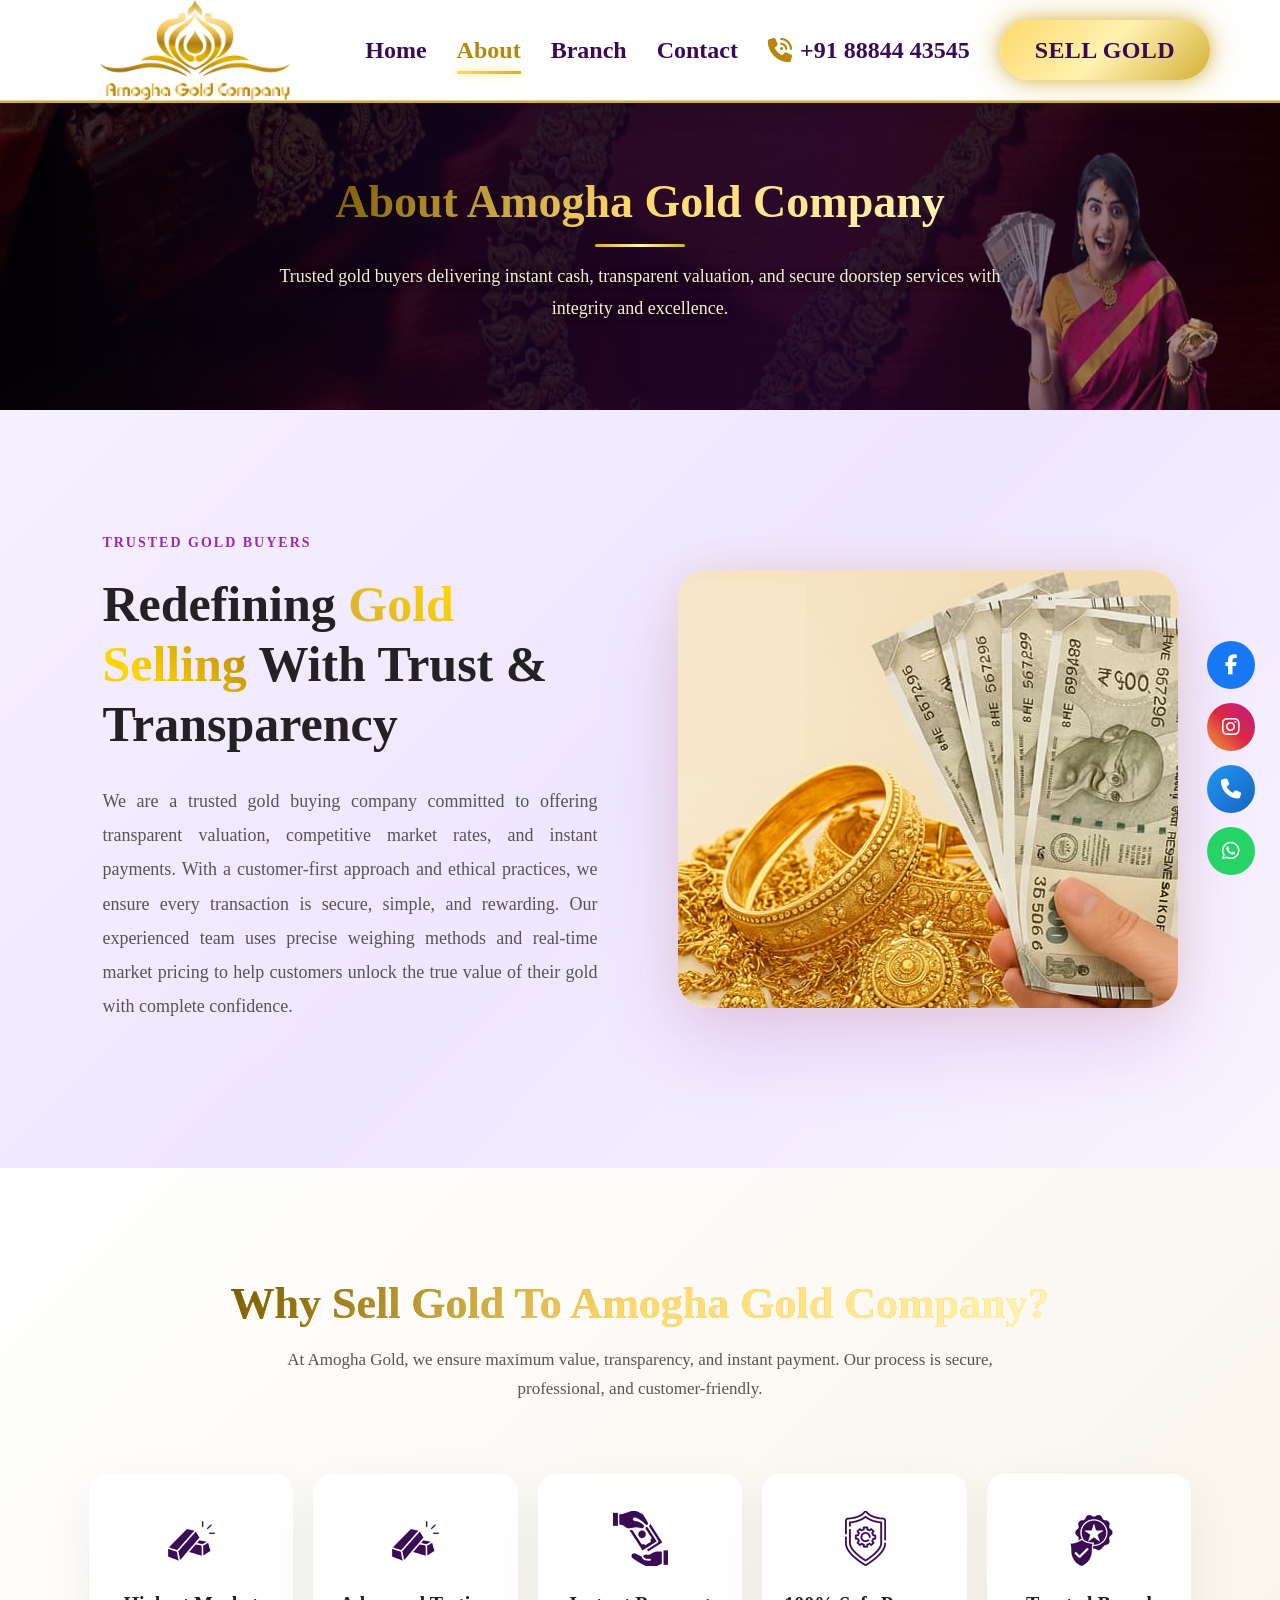
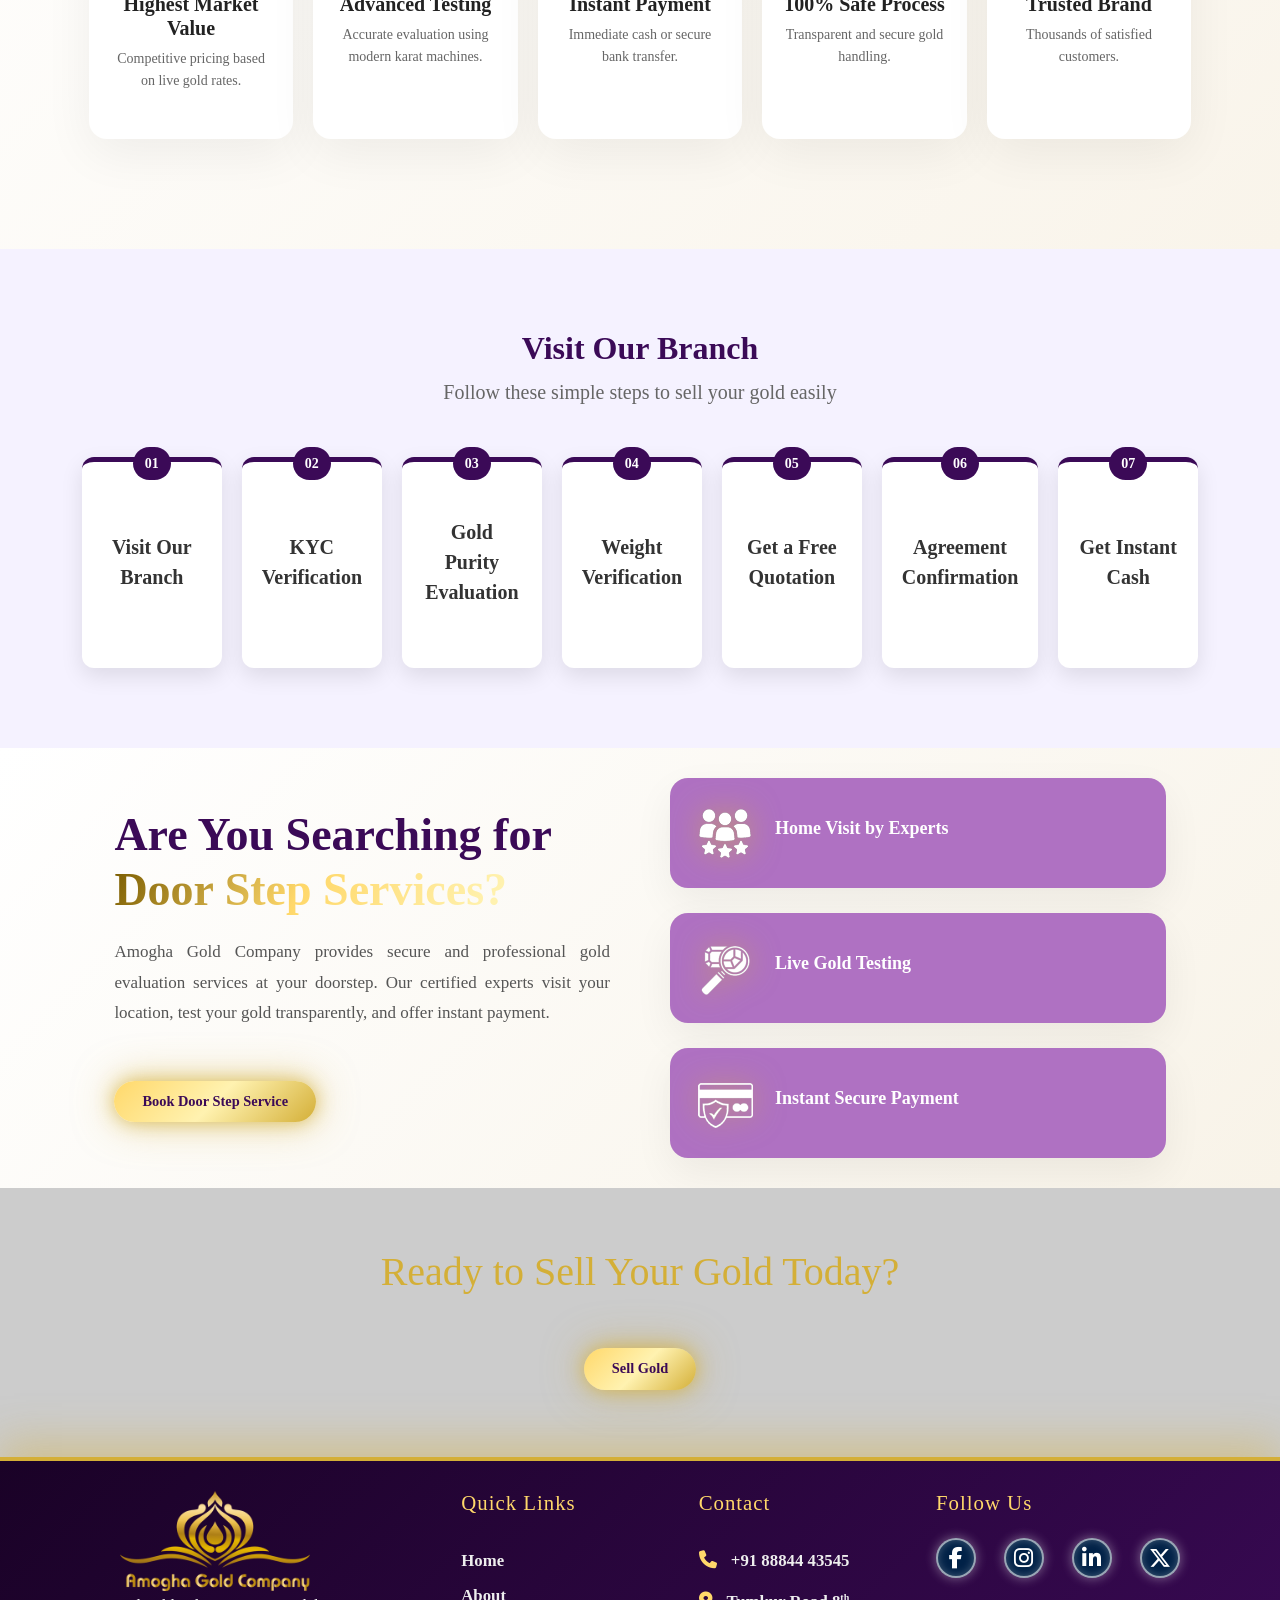
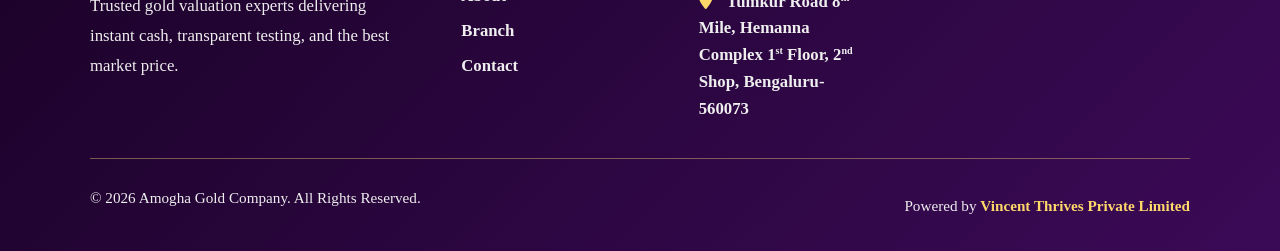
==== commit c905aabf: "Update pincode 560057 -> 560073 across addresses, schema and meta Co-Authored-By: Claude Opus 4.8 <n" ====
--- a/about.html
+++ b/about.html
@@ -75,7 +75,7 @@
     "streetAddress": "Tumkur Road, 8th Mile, Hemanna Complex, 1st Floor, 2nd Shop",
     "addressLocality": "Bengaluru",
     "addressRegion": "Karnataka",
-    "postalCode": "560057",
+    "postalCode": "560073",
     "addressCountry": "IN"
   },
   "geo": { "@type": "GeoCoordinates", "latitude": 13.0458177, "longitude": 77.5047714 },
@@ -423,7 +423,7 @@
 
   <a href="#">
   <i class="fa-solid fa-location-dot"></i>
-  Tumkur Road 8<sup>th</sup> Mile, Hemanna Complex 1<sup>st</sup> Floor, 2<sup>nd</sup> Shop, Bengaluru-560057
+  Tumkur Road 8<sup>th</sup> Mile, Hemanna Complex 1<sup>st</sup> Floor, 2<sup>nd</sup> Shop, Bengaluru-560073
 </a>
 
 </span>
--- a/css/seo.css
+++ b/css/seo.css
@@ -124,6 +124,9 @@
 .luxury-header.scrolled .header-btn{ color:#3b0a57 !important; }
 /* Hamburger lines dark on the white header */
 .luxury-header .menu-toggle span{ background:#3b0a57 !important; }
+/* Active page highlighted: gold link + persistent gold underline */
+.luxury-header .nav-menu a.active{ color:#b8860b !important; }
+.luxury-header .nav-menu a.active::after{ width:100% !important; }
 
 @media (max-width:768px){
   /* Mobile slide-in menu panel -> white to match the header */
@@ -198,12 +201,12 @@
   min-height:320px !important;
   background-repeat:no-repeat !important;
   background-position:center !important;
-  background-size:cover !important;
+  background-size:100% 100% !important;   /* show the full banner edge-to-edge (left & right visible) */
   position:relative;
 }
-.about-hero{   background-image:linear-gradient(rgba(28,5,42,.80),rgba(60,11,82,.68)), url("../images/about-banner.jpg")   !important; }
-.branch-hero{  background-image:linear-gradient(rgba(28,5,42,.80),rgba(60,11,82,.68)), url("../images/branch-banner.jpg")  !important; }
-.contact-hero{ background-image:linear-gradient(rgba(28,5,42,.80),rgba(60,11,82,.68)), url("../images/contact-banner.jpg") !important; }
+.about-hero{   background-image:linear-gradient(90deg,rgba(28,5,42,.08) 0%,rgba(28,5,42,.62) 36%,rgba(40,8,60,.62) 64%,rgba(28,5,42,.08) 100%), url("../images/about-banner.jpg")   !important; }
+.branch-hero{  background-image:linear-gradient(90deg,rgba(28,5,42,.08) 0%,rgba(28,5,42,.62) 36%,rgba(40,8,60,.62) 64%,rgba(28,5,42,.08) 100%), url("../images/branch-banner.jpg")  !important; }
+.contact-hero{ background-image:linear-gradient(90deg,rgba(28,5,42,.08) 0%,rgba(28,5,42,.62) 36%,rgba(40,8,60,.62) 64%,rgba(28,5,42,.08) 100%), url("../images/contact-banner.jpg") !important; }
 
 /* Centered, polished hero text */
 .about-hero .hero-content,
@@ -238,12 +241,13 @@
 .about-hero .hero-content p,
 .branch-hero .hero-content p,
 .contact-hero .hero-content p{
-  color:#f3e9d6 !important;
+  color:#f7eeda !important;
   font-size:18px !important;
   text-align:center !important;
   max-width:760px;
   margin:0 auto !important;
   line-height:1.75;
+  text-shadow:0 1px 8px rgba(0,0,0,.7);
 }
 
 @media (max-width:768px){
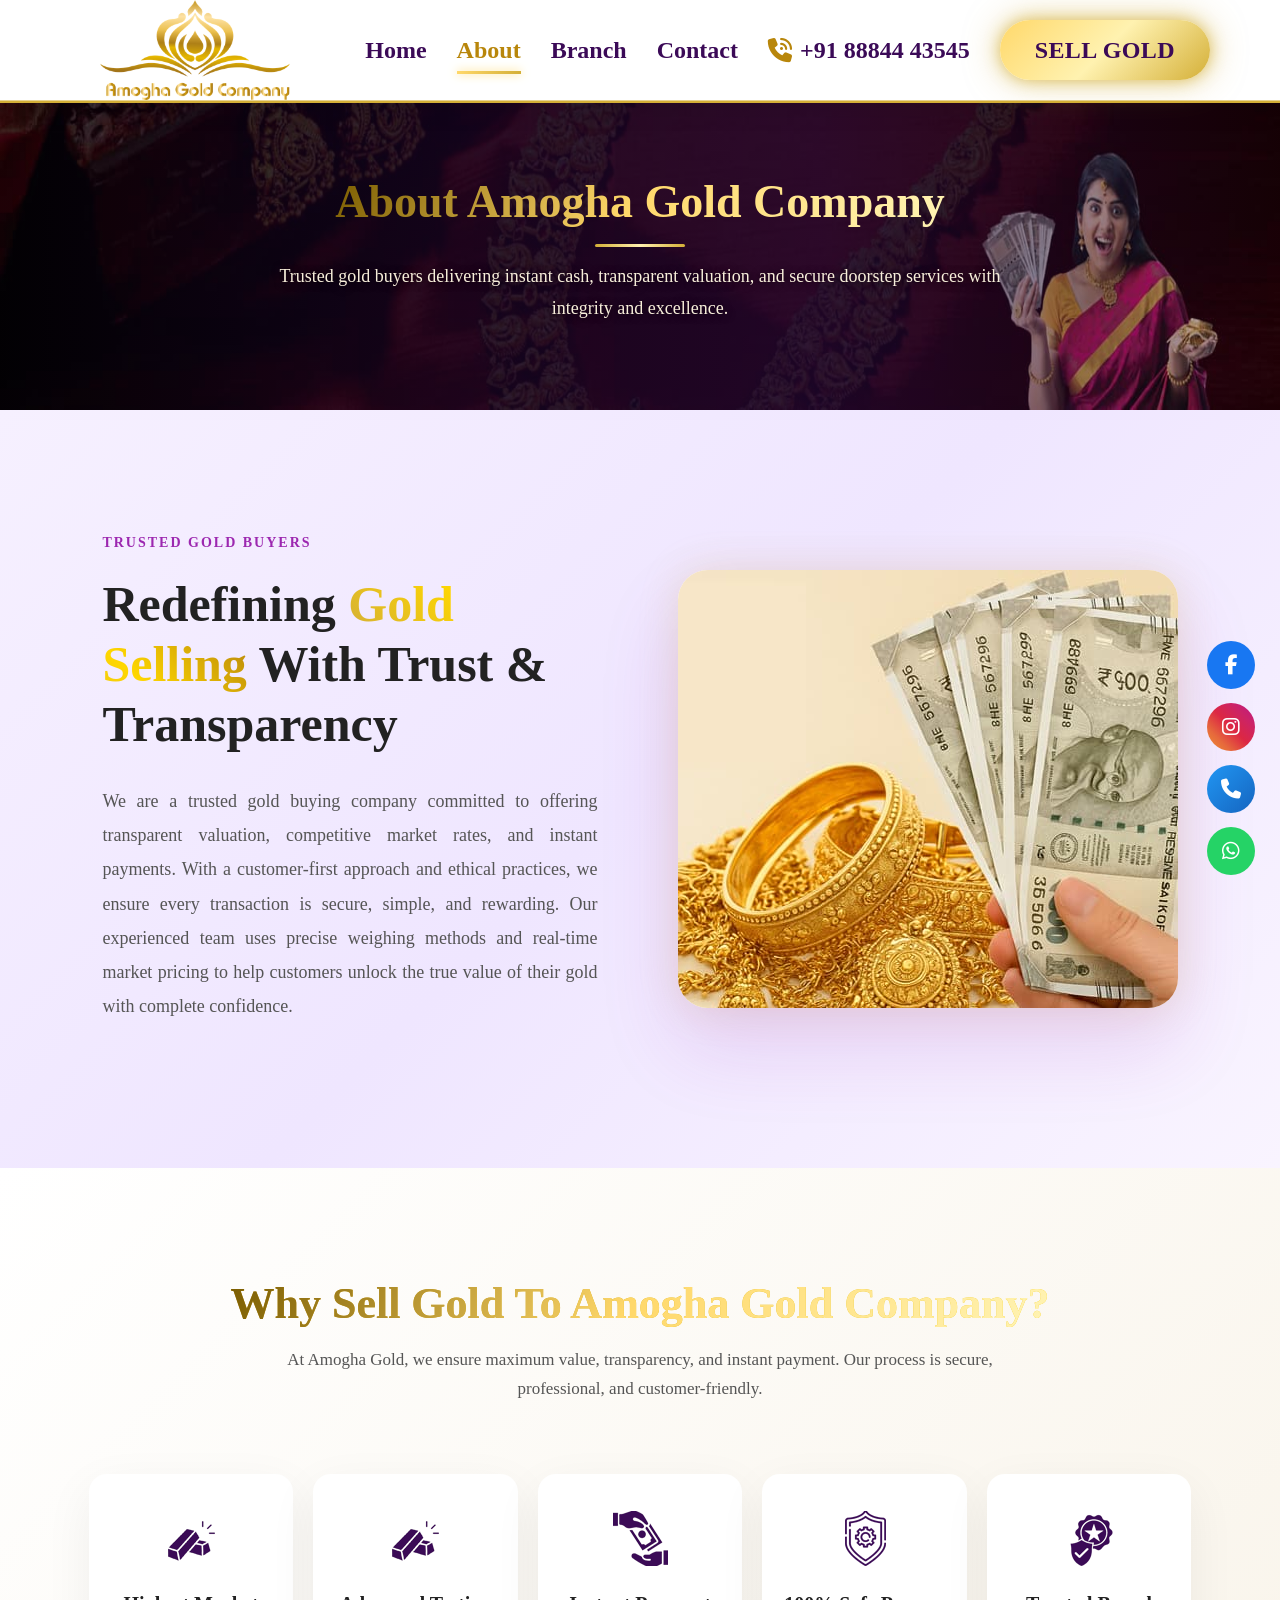
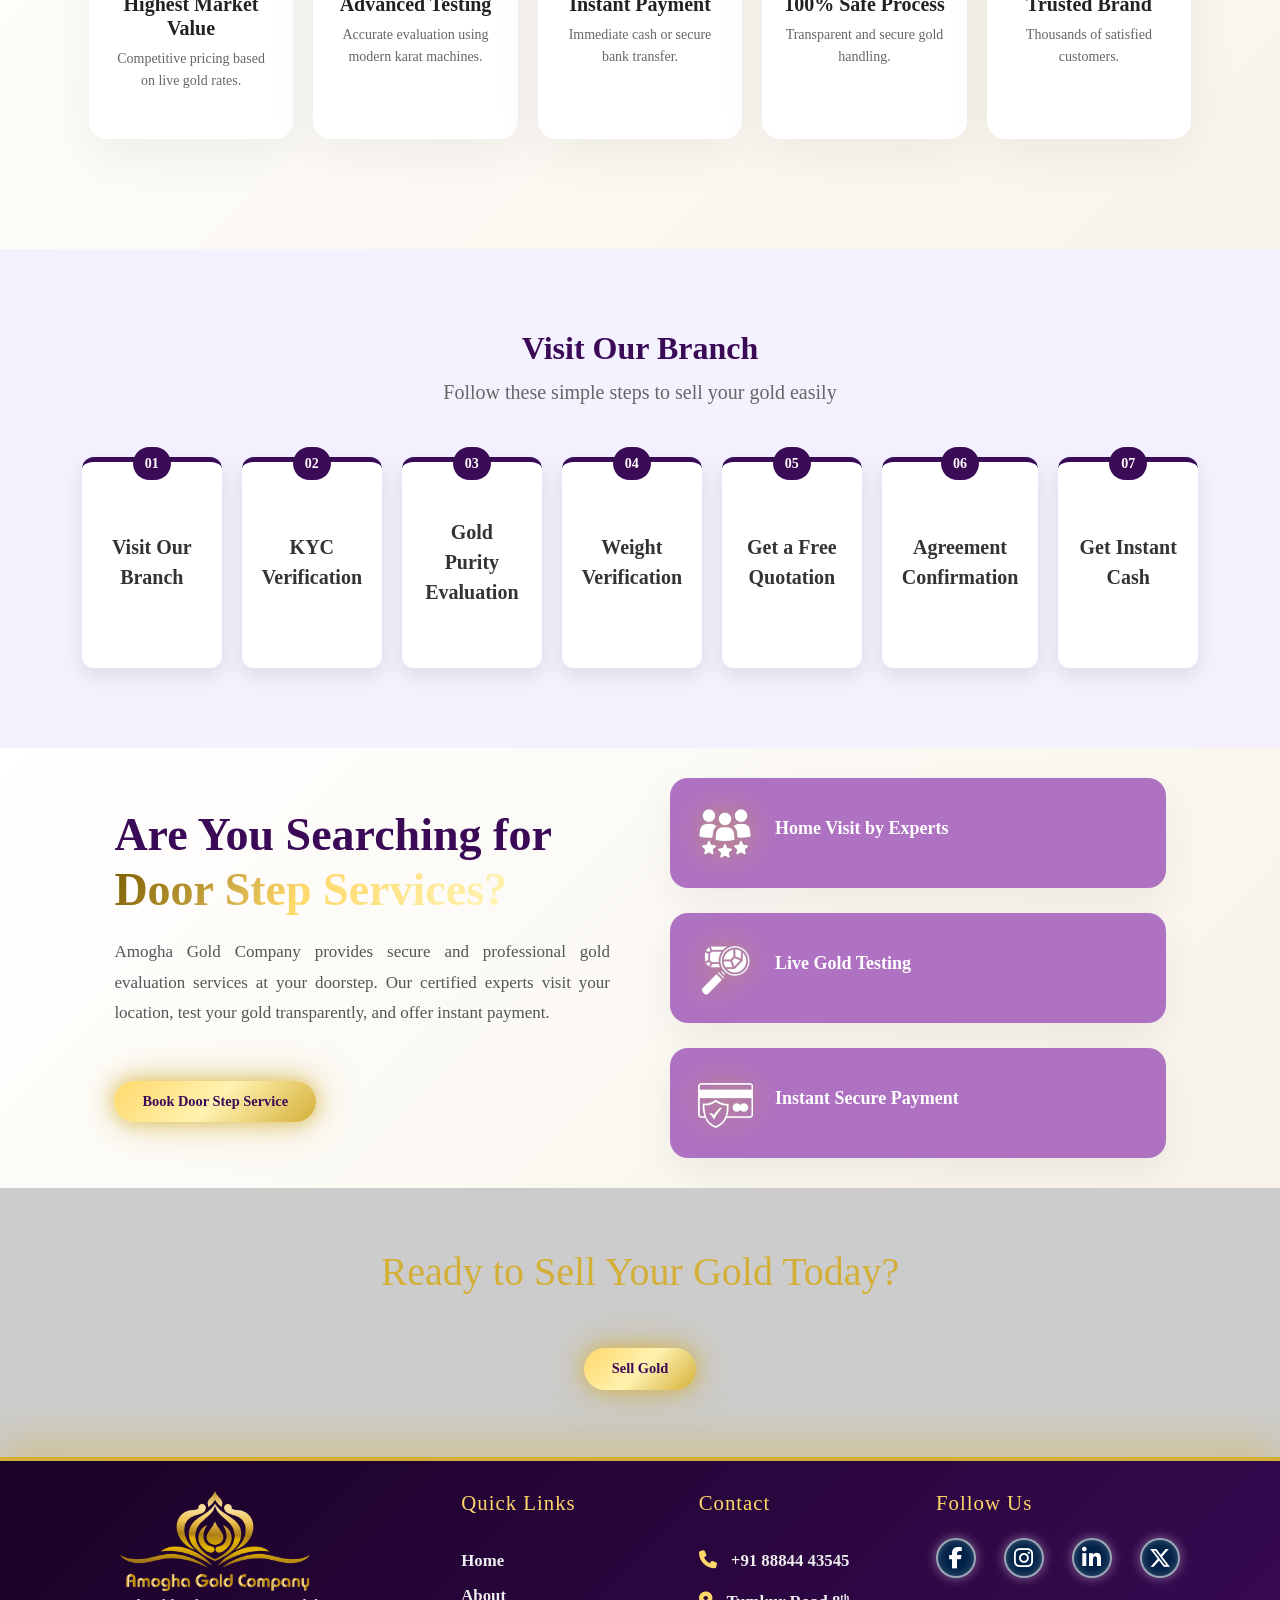
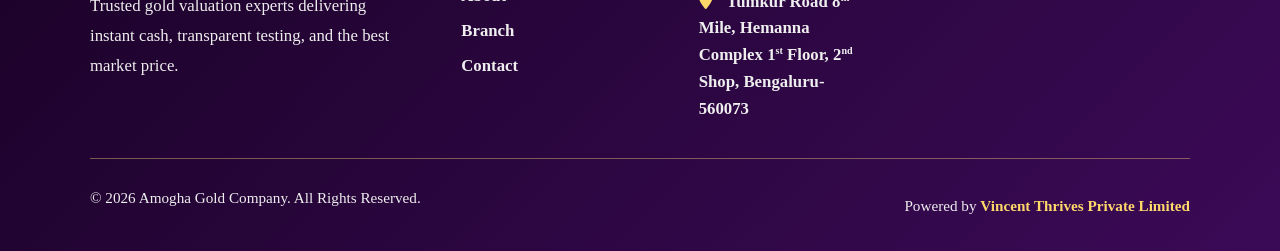
==== commit aee4490e: "Sharper company logo: re-export full-colour (606x320, 90KB) and cache-bust to v=3 Re-exported from t" ====
--- a/about.html
+++ b/about.html
@@ -12,7 +12,7 @@
 <meta name="robots" content="index, follow">
 <meta name="theme-color" content="#3d0b52">
 <link rel="canonical" href="https://www.amoghagoldbuyers.com/about.html">
-<link rel="icon" type="image/png" href="images/logo.png?v=2">
+<link rel="icon" type="image/png" href="images/logo.png?v=3">
 
 <!-- Open Graph -->
 <meta property="og:type" content="website">
@@ -95,7 +95,7 @@
   <div class="header-container">
 
     <a href="index.html" class="logo-area home-link">
-     <img src="images/logo.png?v=2" class="header-logo" width="250" height="100" decoding="async" fetchpriority="high"  alt="Amogha Gold Company Logo">
+     <img src="images/logo.png?v=3" class="header-logo" width="250" height="100" decoding="async" fetchpriority="high"  alt="Amogha Gold Company Logo">
     </a>
 
     <!-- MOBILE MENU BUTTON -->
@@ -391,7 +391,7 @@
 
     <!-- BRAND -->
    <div class="footer-brand">
-      <img src="images/logo.png?v=2" alt="Amogha Gold Company" class="footer-logo" width="250" height="100" loading="lazy" decoding="async"><br>
+      <img src="images/logo.png?v=3" alt="Amogha Gold Company" class="footer-logo" width="250" height="100" loading="lazy" decoding="async"><br>
     
       <p>
         Trusted gold valuation experts delivering instant cash,
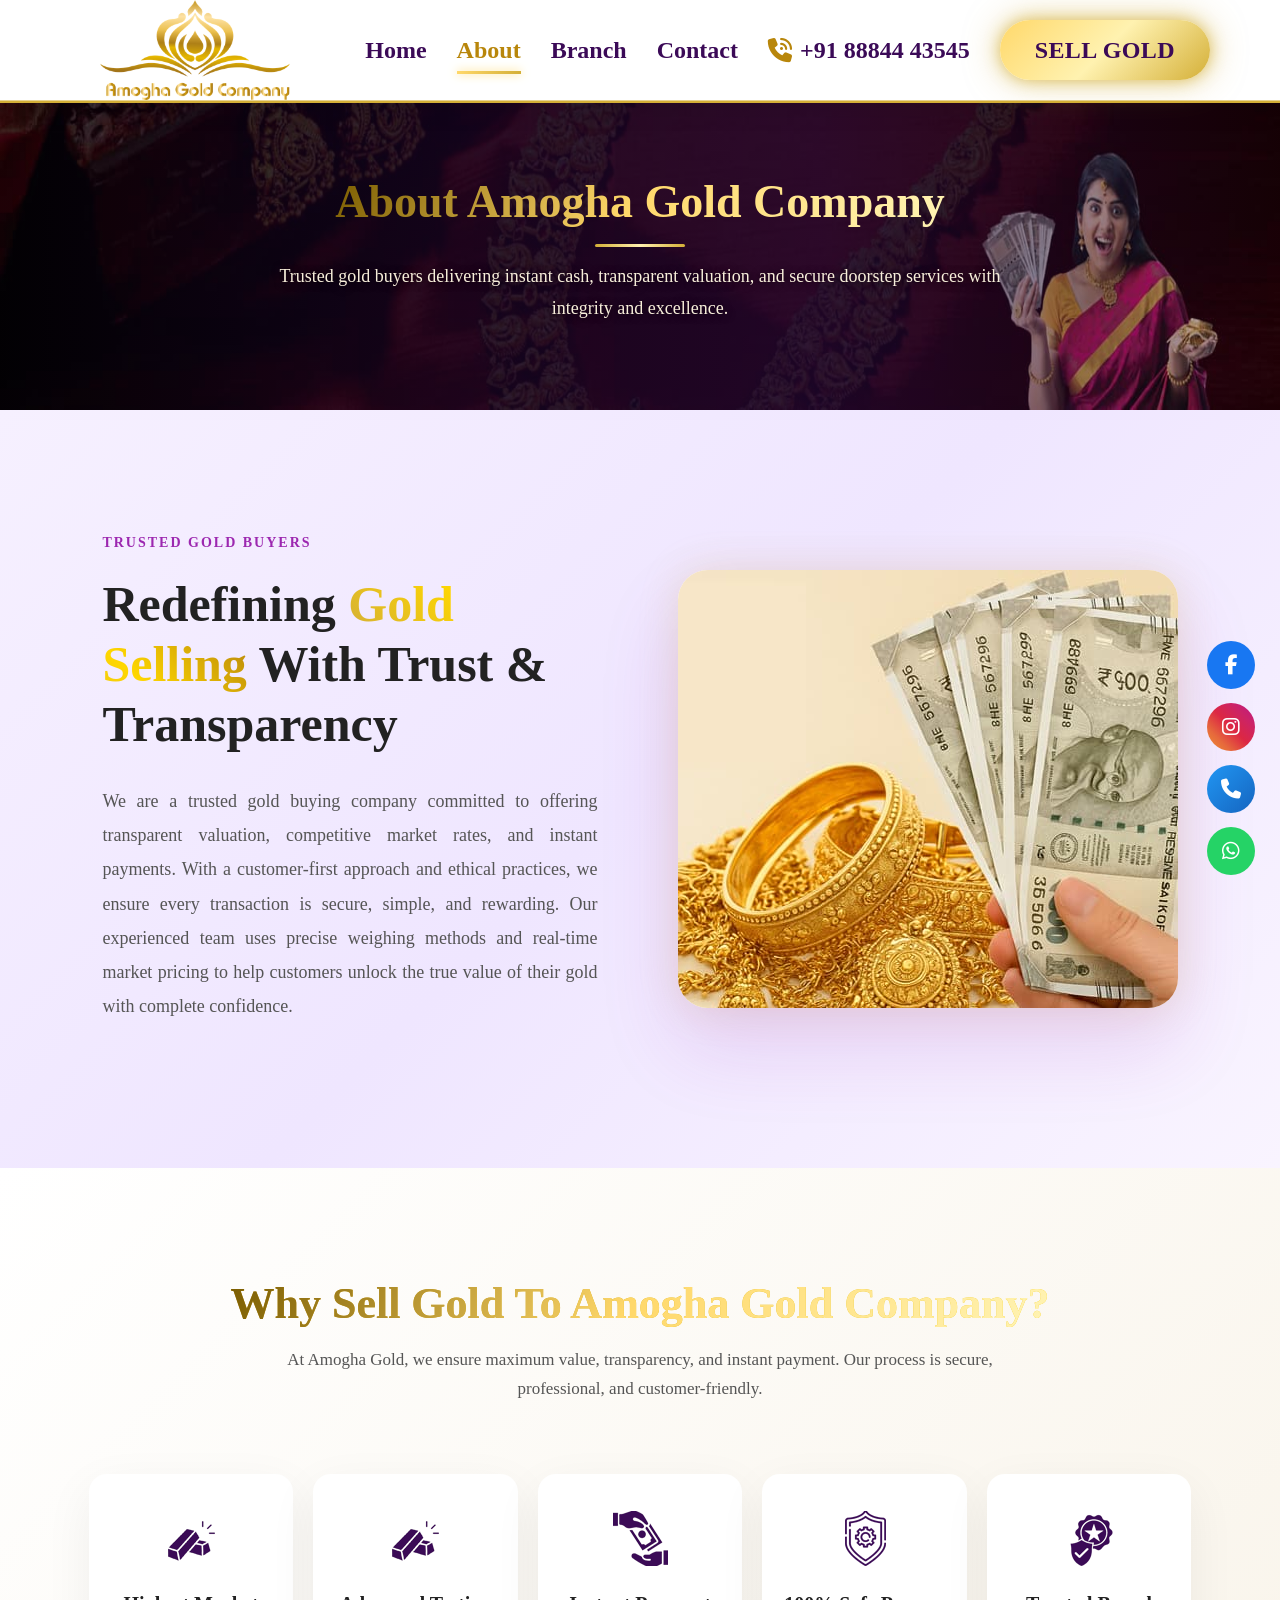
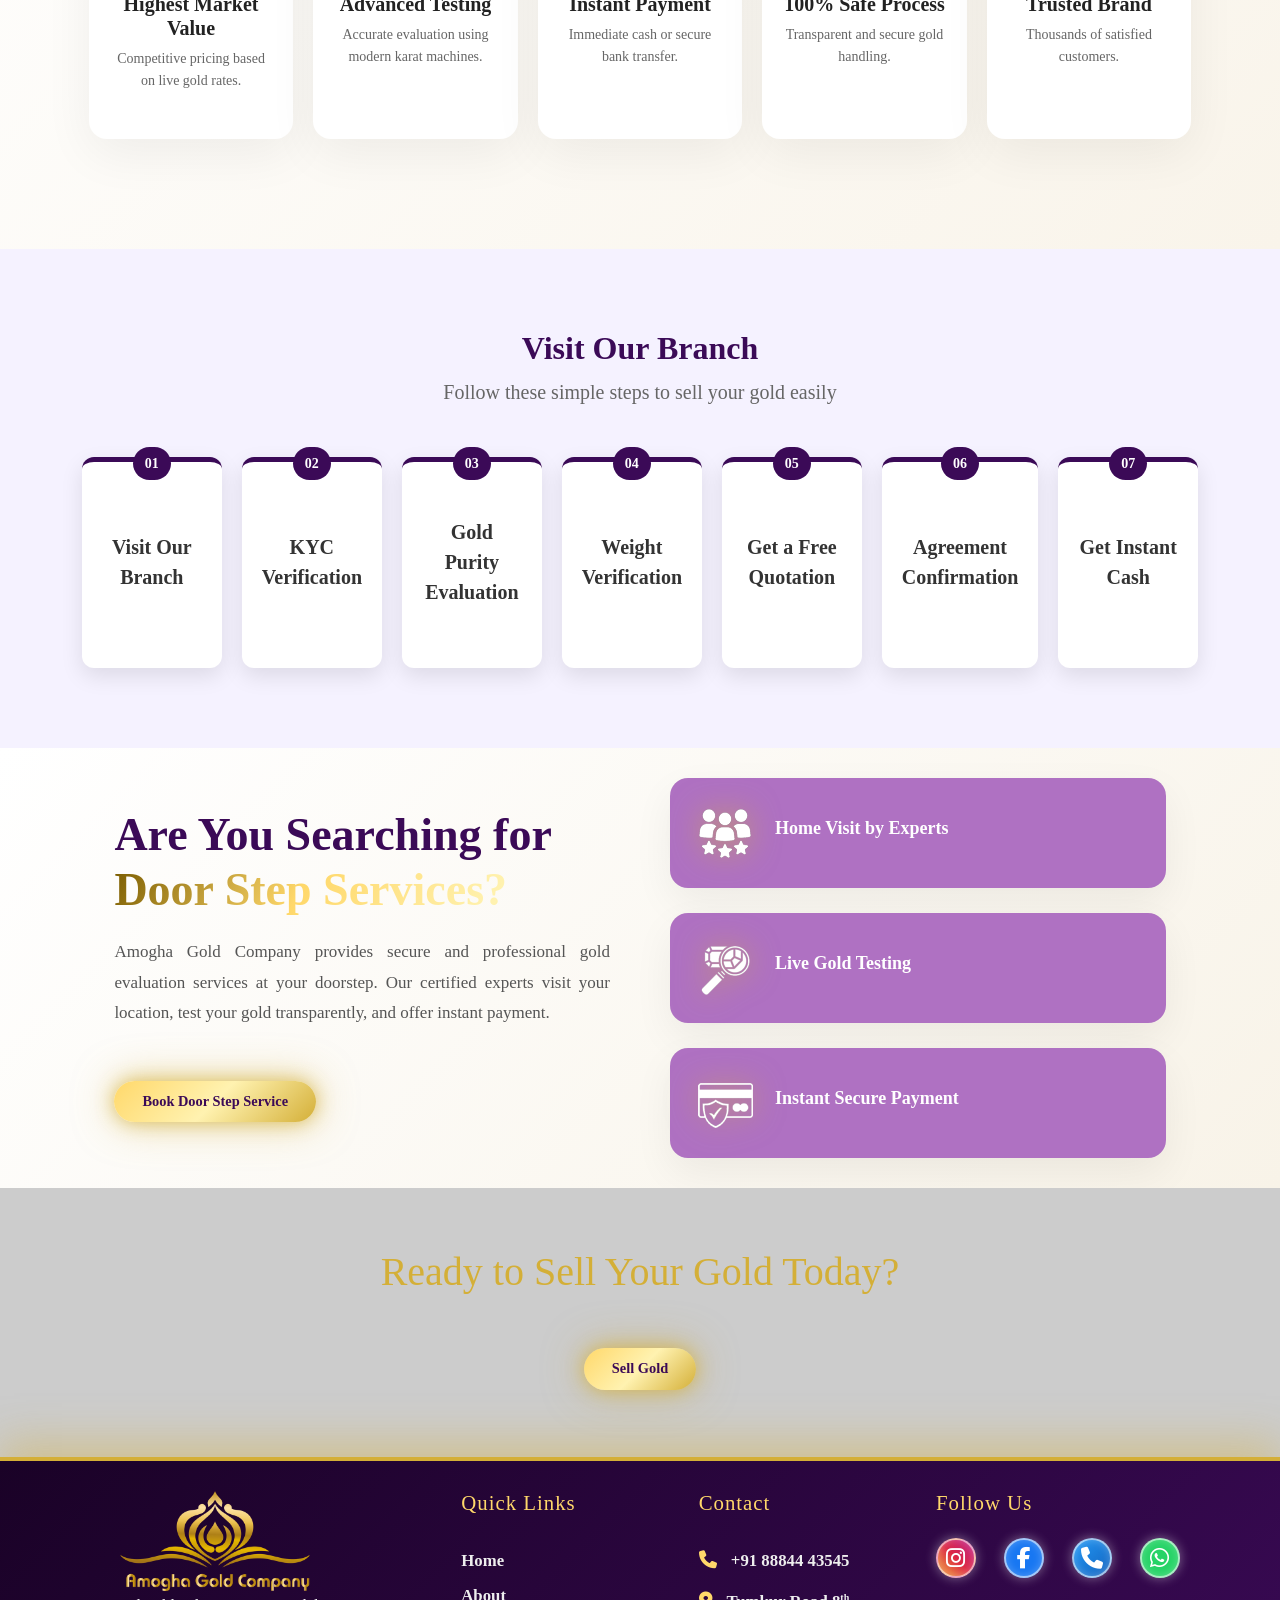
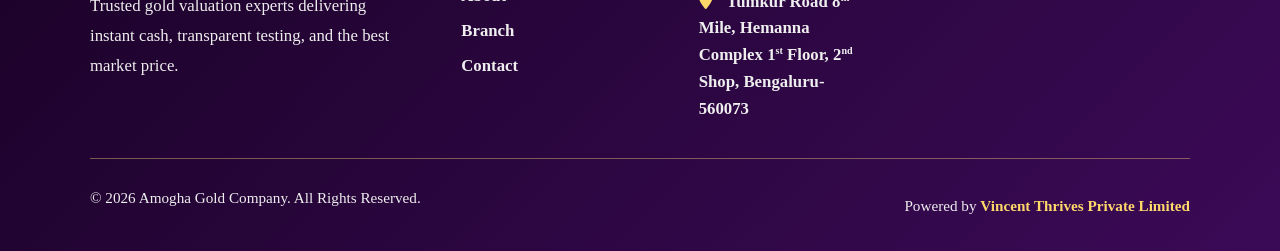
==== commit a73ca26d: "Footer Follow Us: Instagram, Facebook, Phone, WhatsApp with brand colours + links Replaced LinkedIn/" ====
--- a/about.html
+++ b/about.html
@@ -434,10 +434,10 @@
     <div class="footer-social">
       <h4>Follow Us</h4>
       <div class="social-icons">
-        <a href="#"><i class="fa-brands fa-facebook-f"></i></a>
-        <a href="#"><i class="fa-brands fa-instagram"></i></a>
-        <a href="#"><i class="fa-brands fa-linkedin-in"></i></a>
-        <a href="#"><i class="fa-brands fa-x-twitter"></i></a>
+        <a href="https://www.instagram.com/amoghagoldcompanypvtltd/" target="_blank" rel="noopener" class="ic-ig" aria-label="Instagram"><i class="fa-brands fa-instagram"></i></a>
+        <a href="https://www.facebook.com/profile.php?id=61590676443915" target="_blank" rel="noopener" class="ic-fb" aria-label="Facebook"><i class="fa-brands fa-facebook-f"></i></a>
+        <a href="tel:+918884443545" class="ic-call" aria-label="Call"><i class="fa-solid fa-phone"></i></a>
+        <a href="https://wa.me/+918884443545" target="_blank" rel="noopener" class="ic-wa" aria-label="WhatsApp"><i class="fa-brands fa-whatsapp"></i></a>
                  
       </div>
       </div>
--- a/css/seo.css
+++ b/css/seo.css
@@ -190,6 +190,20 @@
   box-shadow:0 8px 18px rgba(0,0,0,.25);
 }
 
+/* Brand-coloured social icons anywhere (.social-icons), incl. footer */
+.social-icons a.ic-fb,
+.social-icons a.ic-ig,
+.social-icons a.ic-call,
+.social-icons a.ic-wa{ color:#fff !important; transition:transform .25s ease, box-shadow .25s ease; }
+.social-icons a.ic-fb{ background:#1877F2 !important; }
+.social-icons a.ic-ig{ background:linear-gradient(45deg,#f09433,#e6683c,#dc2743,#cc2366,#bc1888) !important; }
+.social-icons a.ic-call{ background:linear-gradient(135deg,#2196f3,#1565c0) !important; }
+.social-icons a.ic-wa{ background:#25D366 !important; }
+.social-icons a.ic-fb:hover,
+.social-icons a.ic-ig:hover,
+.social-icons a.ic-call:hover,
+.social-icons a.ic-wa:hover{ transform:translateY(-3px); box-shadow:0 8px 18px rgba(0,0,0,.3); }
+
 /* ===== Premium inner-page hero banners (About / Branch / Contact) ===== */
 .about-hero,
 .branch-hero,
@@ -251,9 +265,12 @@
 }
 
 @media (max-width:768px){
-  .about-hero, .branch-hero, .contact-hero{ min-height:210px !important; }
+  /* clear the fixed white header so hero text isn't hidden behind it */
+  .about-hero, .branch-hero, .contact-hero{ min-height:210px !important; margin-top:96px !important; }
   .about-hero .hero-content h1, .branch-hero .hero-content h1, .contact-hero .hero-content h1{ font-size:27px !important; }
   .about-hero .hero-content p, .branch-hero .hero-content p, .contact-hero .hero-content p{ font-size:14px !important; }
+  /* trim the mobile header height a little (smaller logo) */
+  .luxury-header .header-logo{ width:130px !important; }
 }
 
 /* ===== Landing hero: elegant brand name label ===== */
